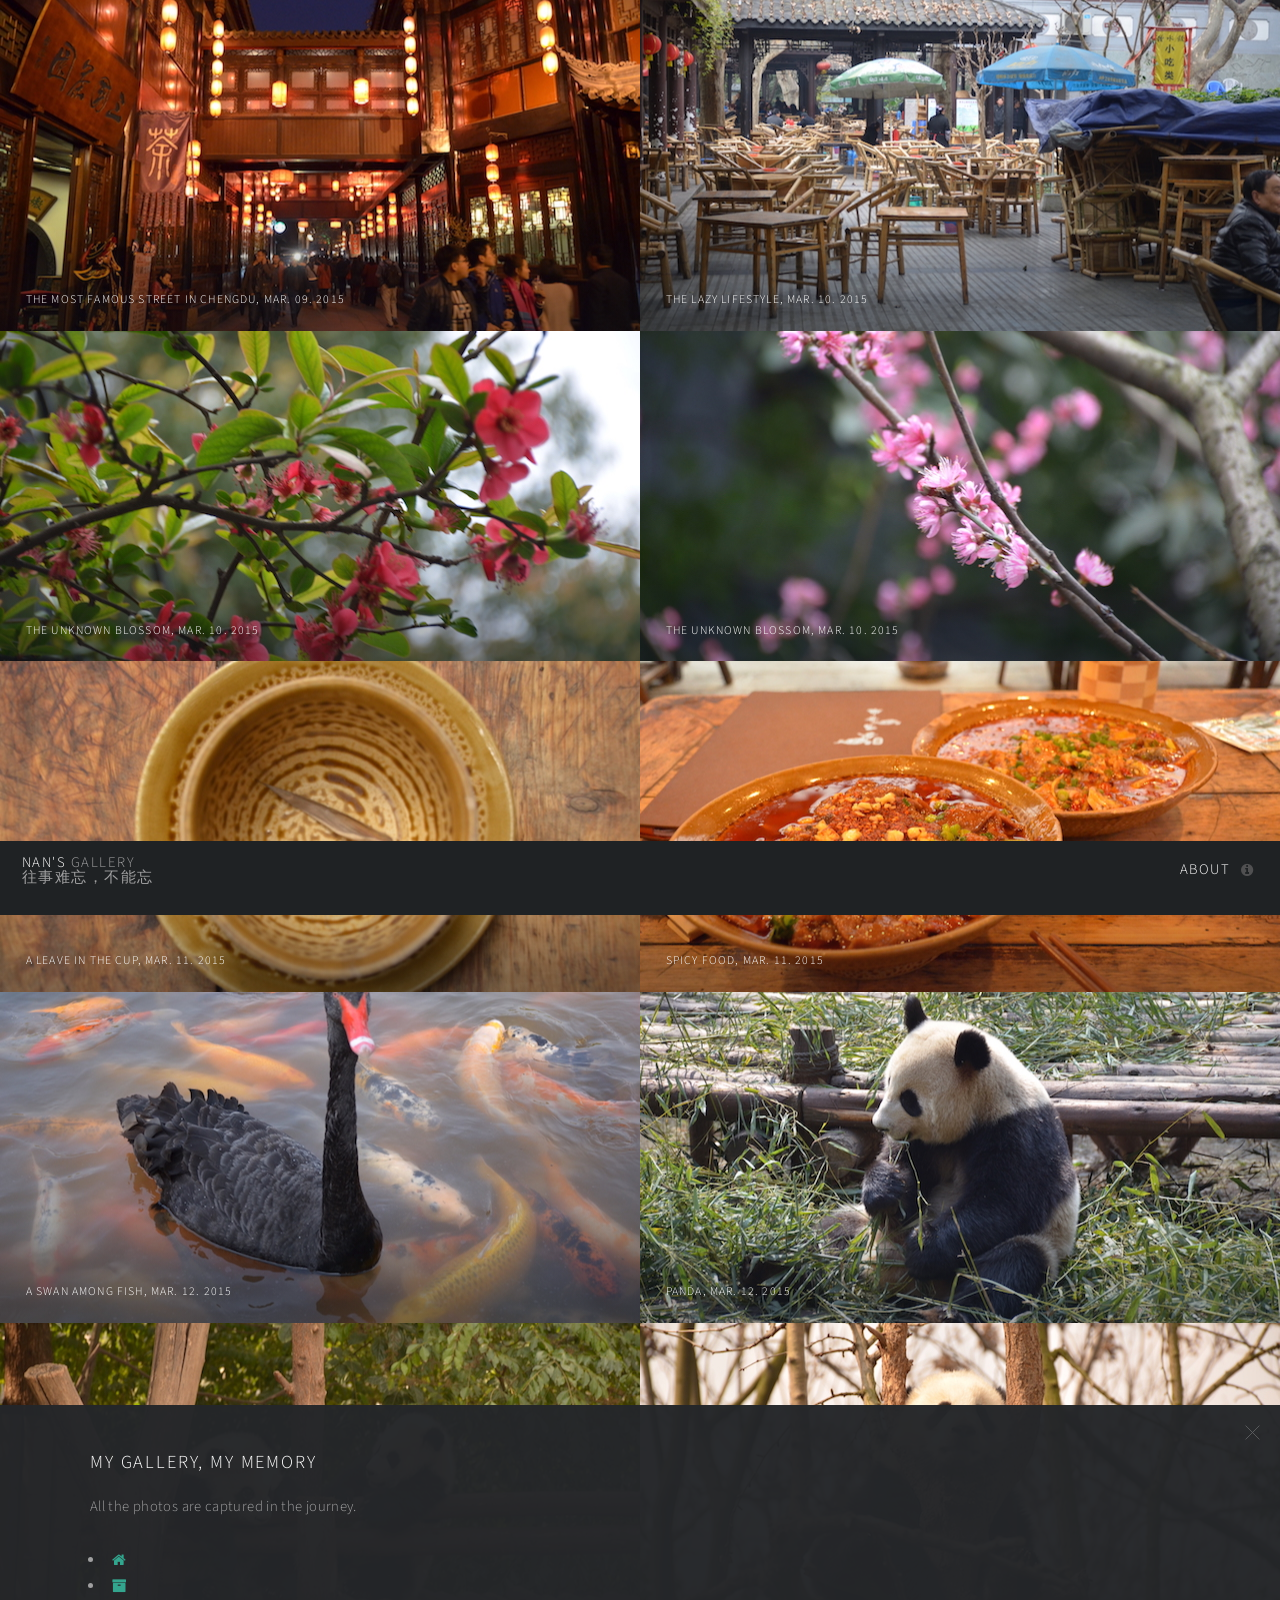
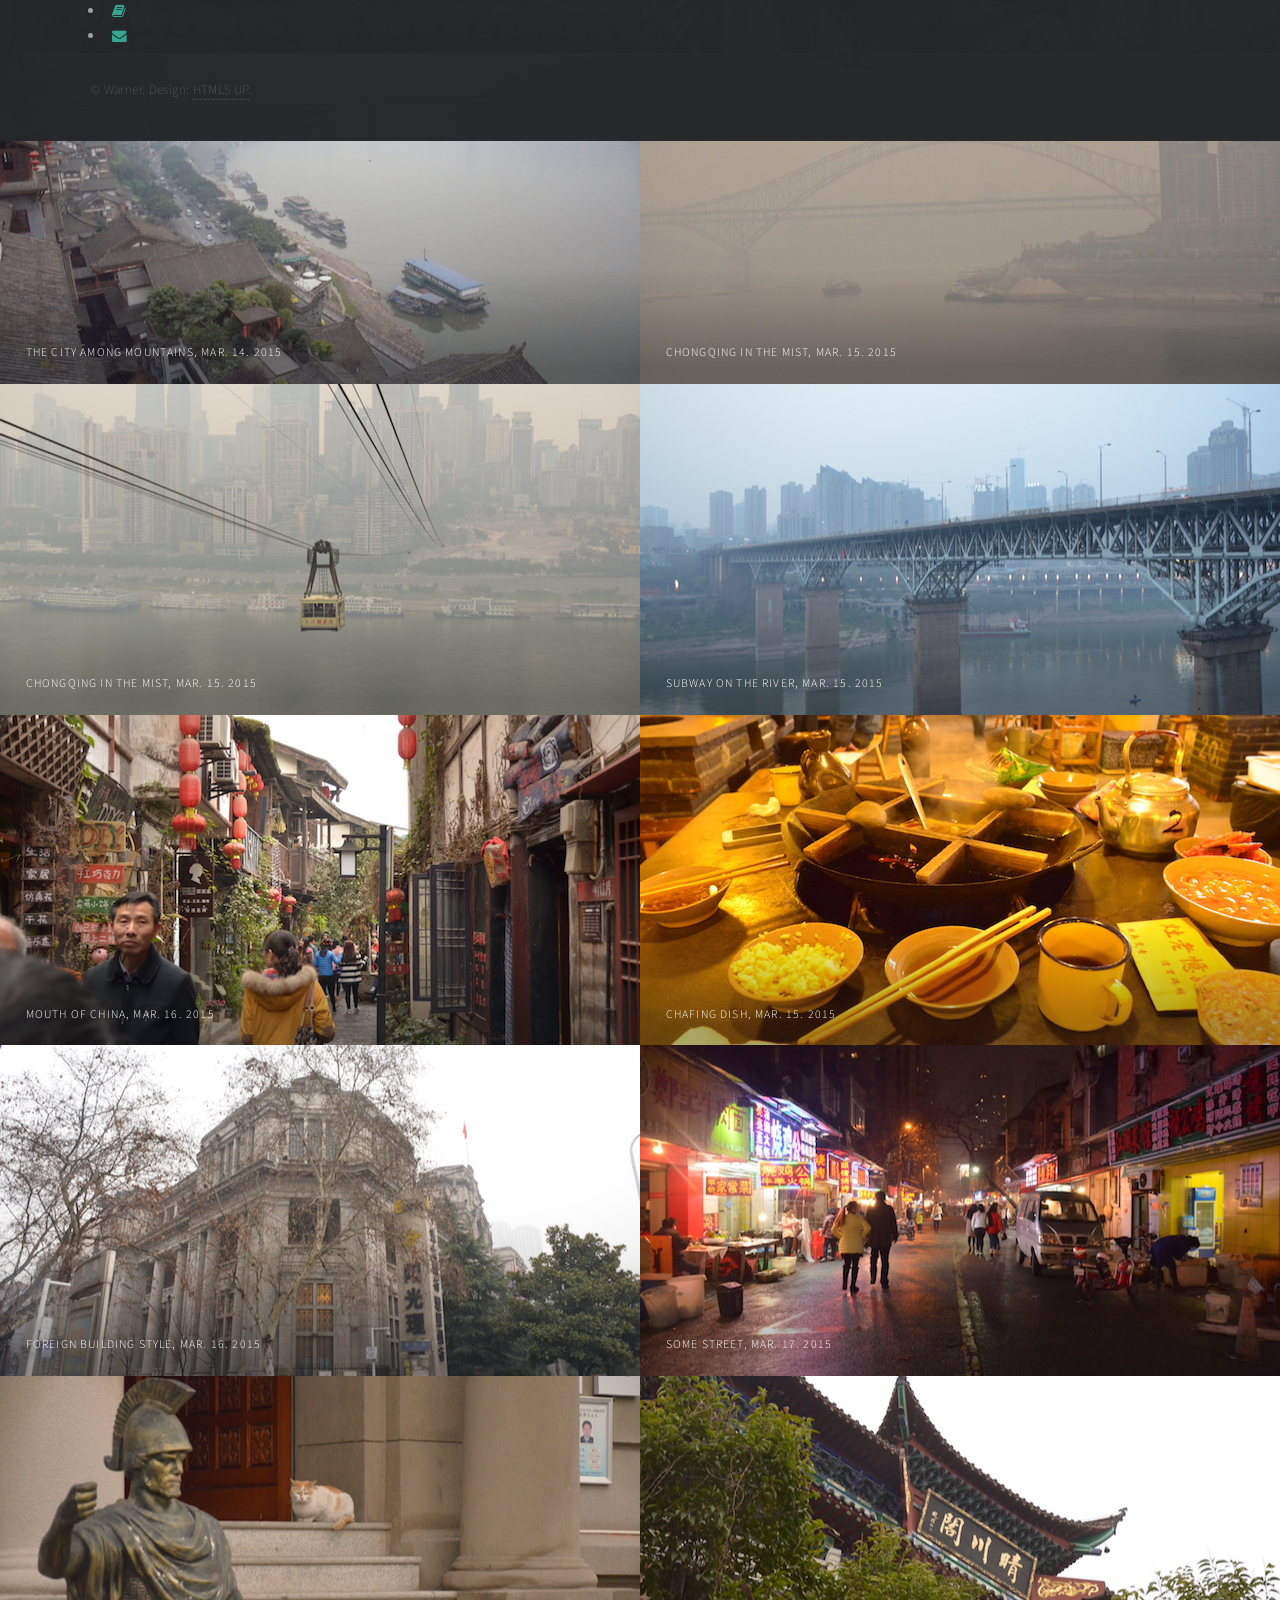
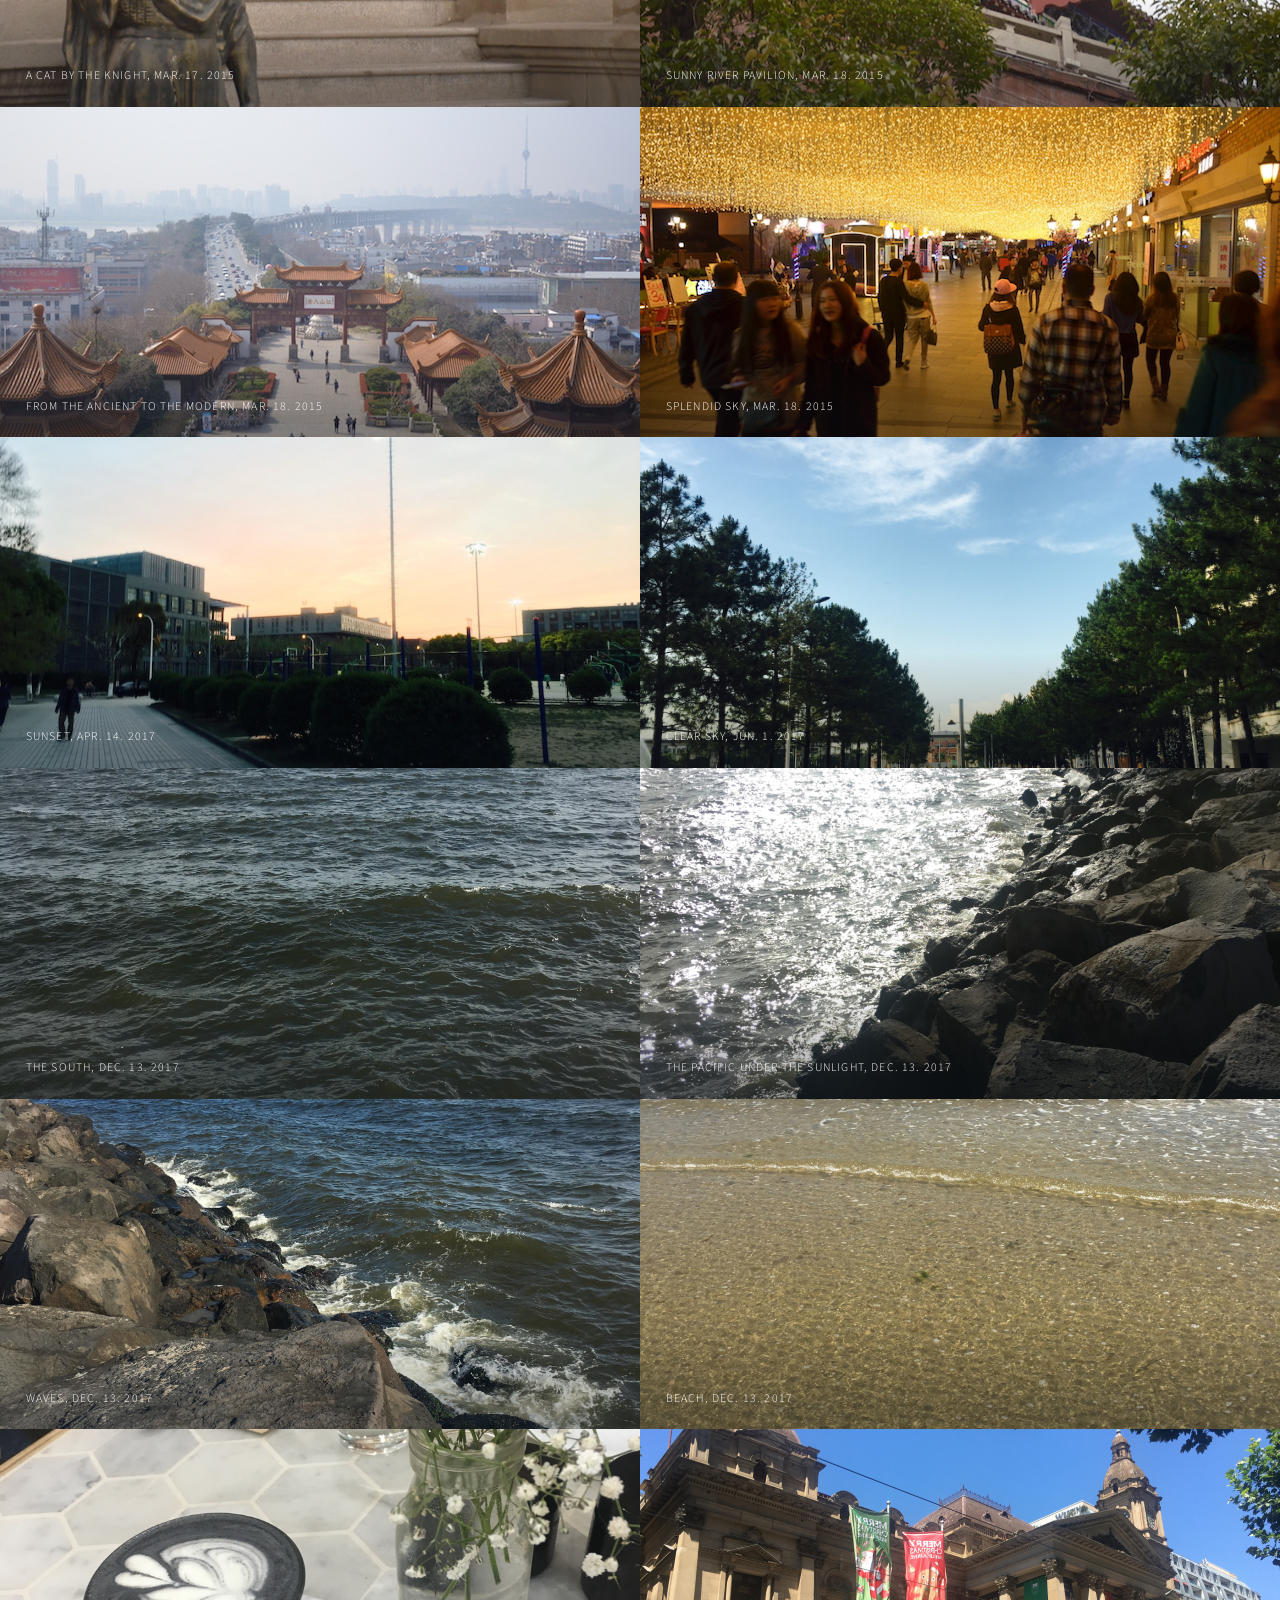
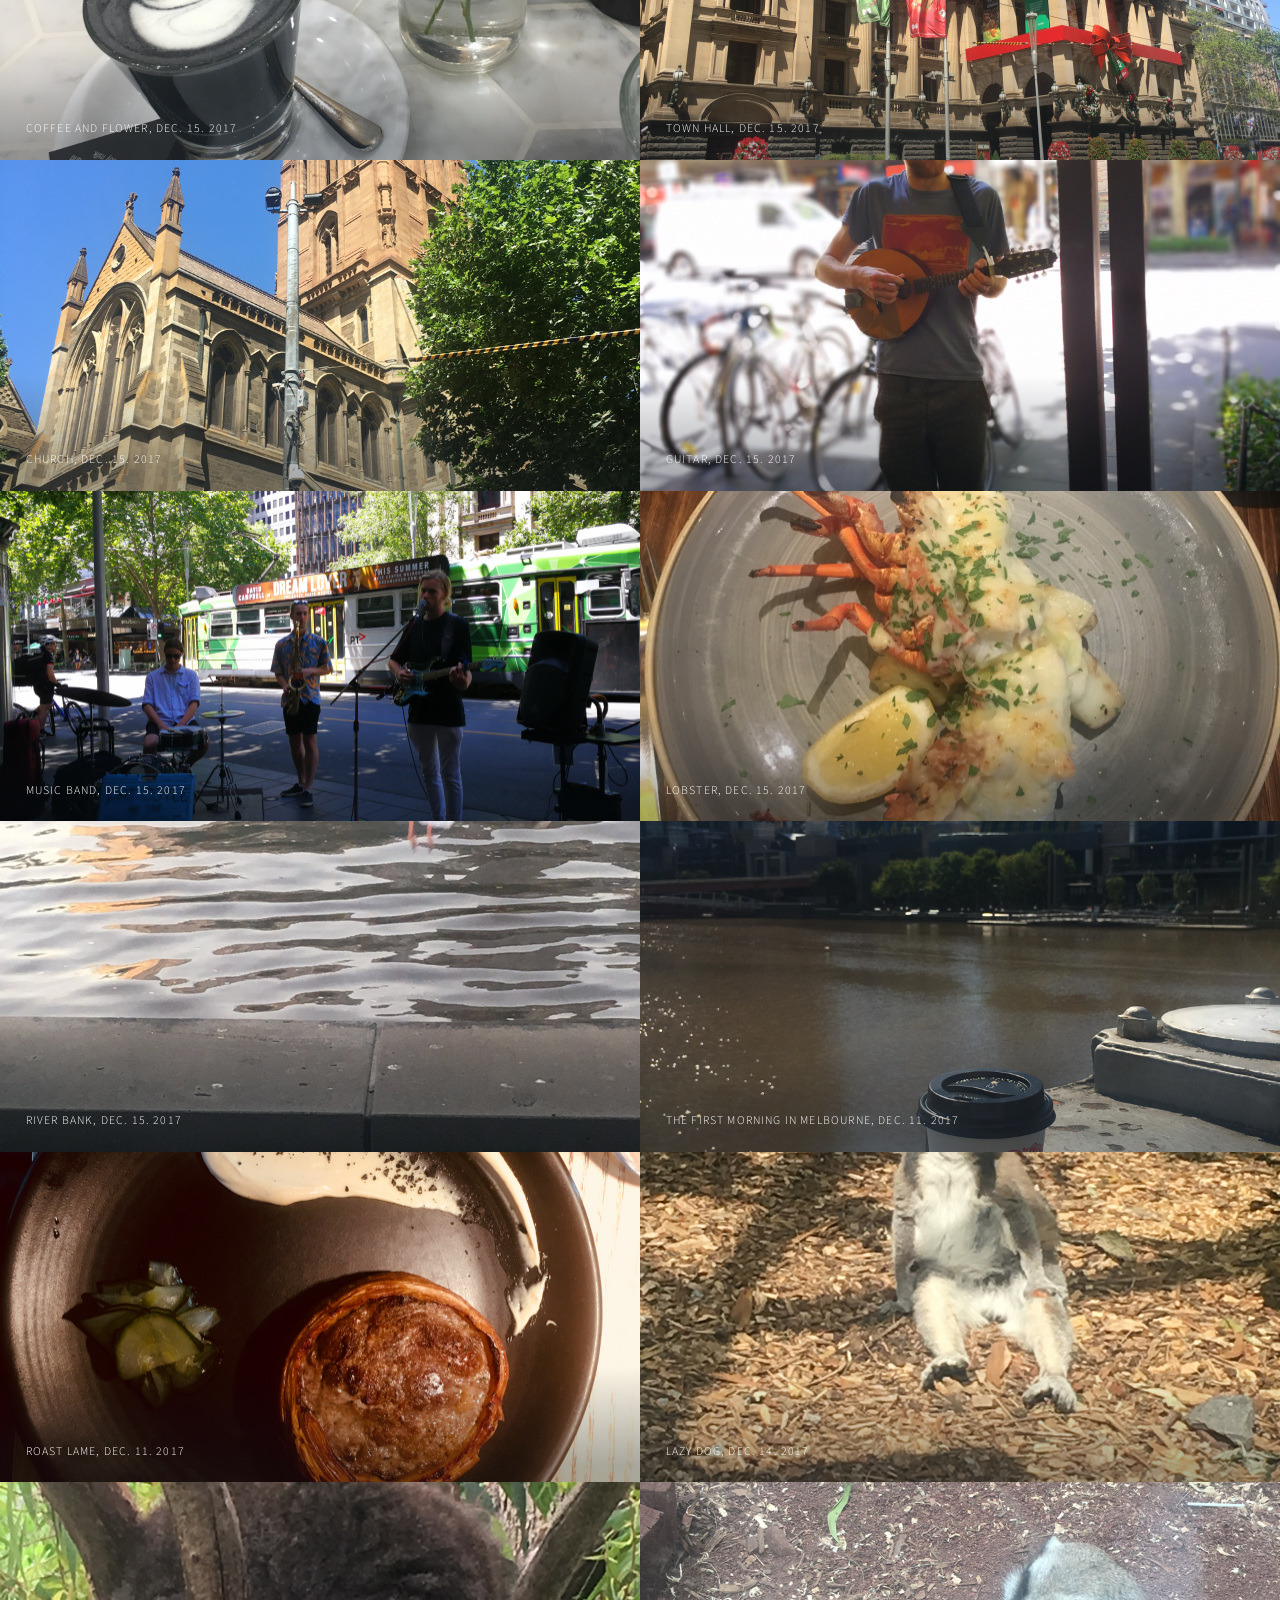
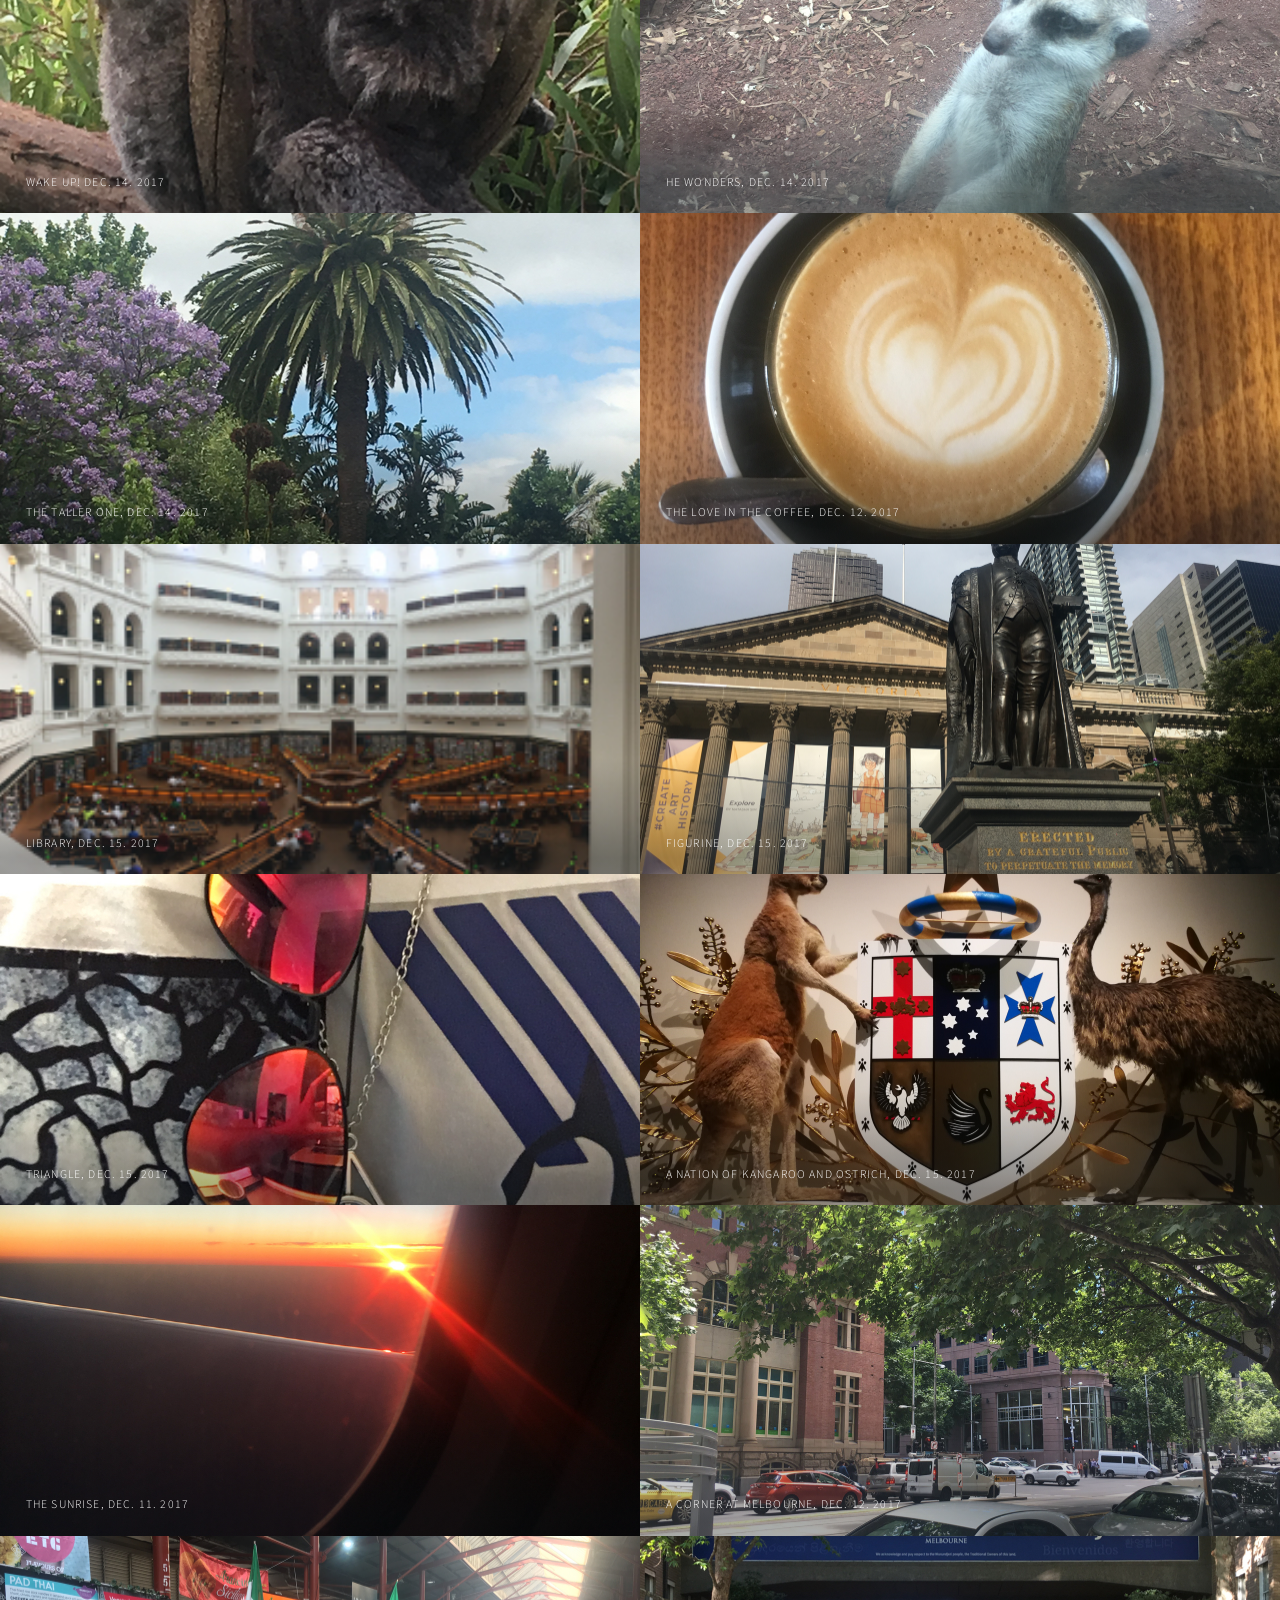
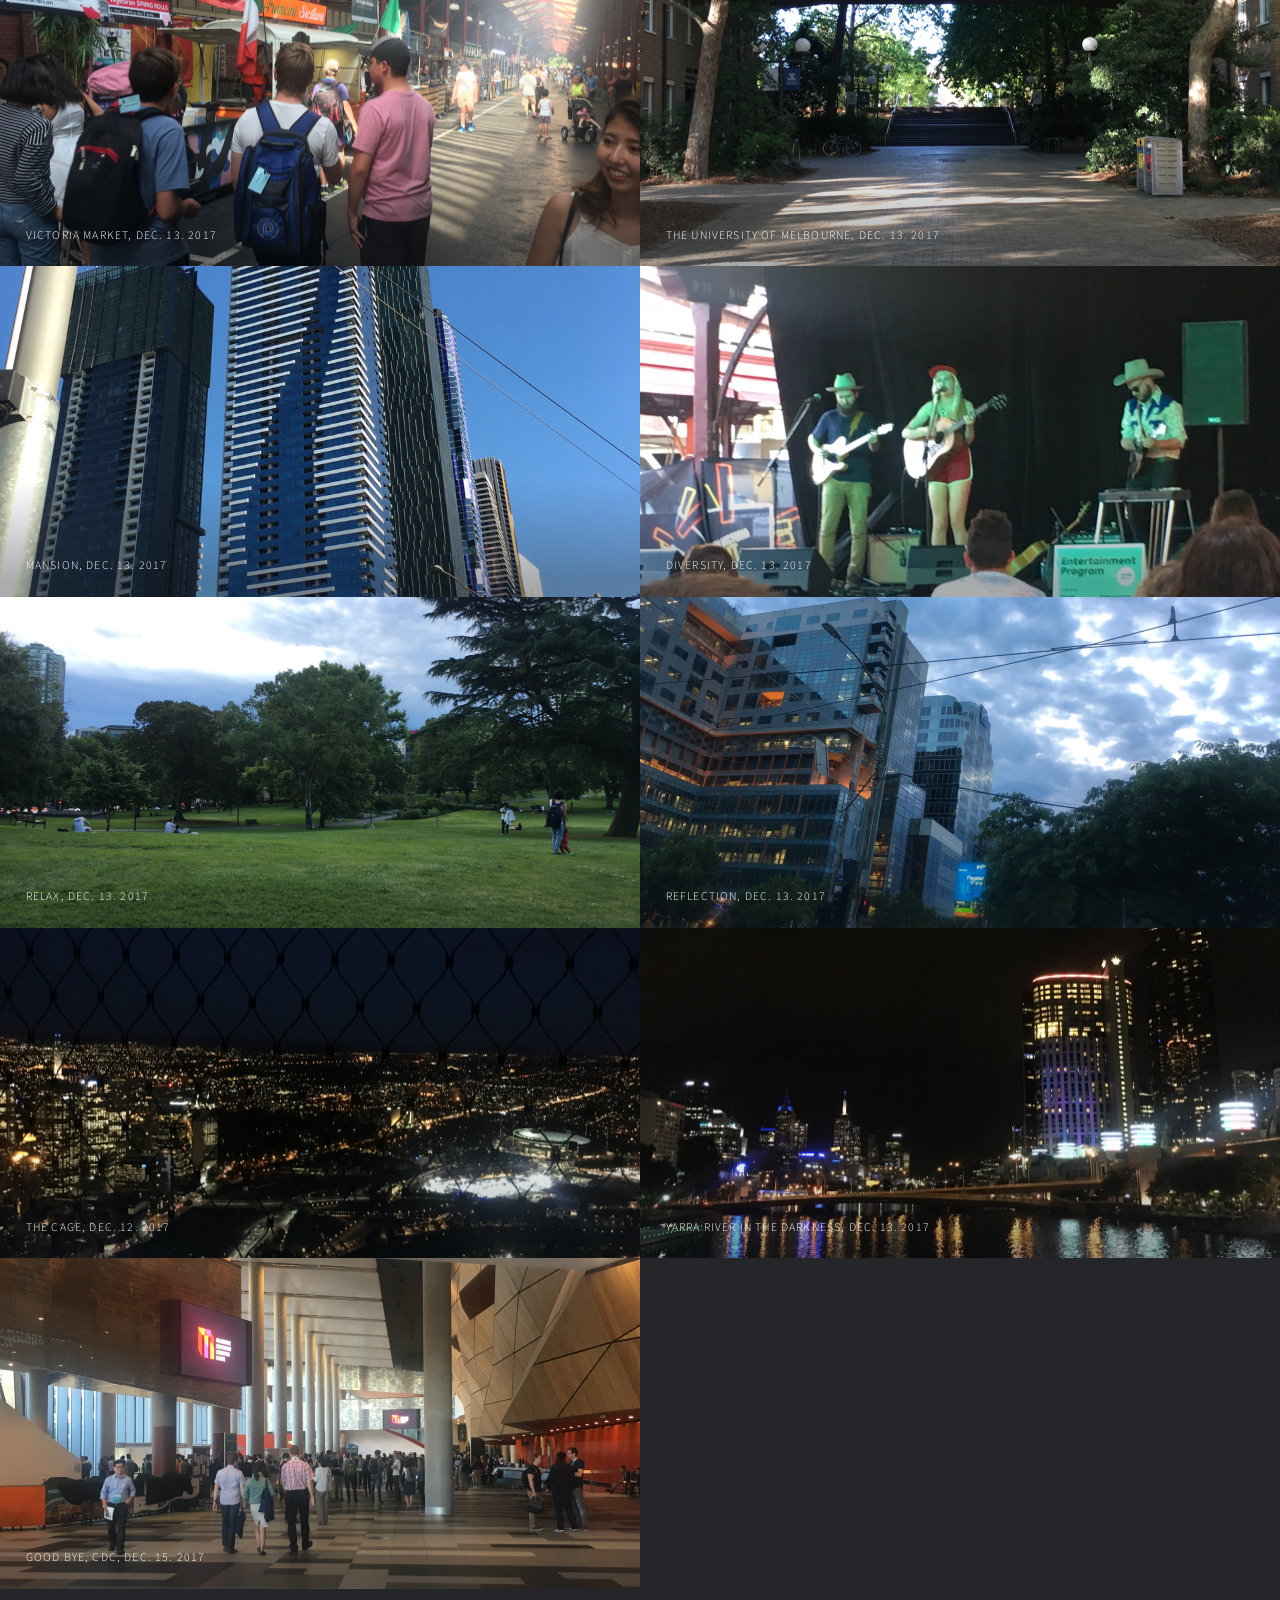
==== multiverse/index.html @ bfc46a7c "add" ====
<!DOCTYPE HTML>
<!--
	Multiverse by HTML5 UP
	html5up.net | @ajlkn
	Free for personal and commercial use under the CCA 3.0 license (html5up.net/license)
-->
<html>
	<head>
	    <link rel="icon" href="../icon.ico" type="image/x-icon"/>  
		<title>Nan's Gallery</title>
		<meta charset="utf-8" />
		<meta name="viewport" content="width=device-width, initial-scale=1, user-scalable=no" />
		<!--[if lte IE 8]><script src="assets/js/ie/html5shiv.js"></script><![endif]-->
		<link rel="stylesheet" href="assets/css/main.css" />
		<!--[if lte IE 9]><link rel="stylesheet" href="assets/css/ie9.css" /><![endif]-->
		<!--[if lte IE 8]><link rel="stylesheet" href="assets/css/ie8.css" /><![endif]-->
	</head>
	<body>

		<!-- Wrapper -->
			<div id="wrapper">

				<!-- Header -->
					<header id="header">
						<h1><a href="index.html"><strong>Nan's</strong> Gallery </br>
						往事难忘，不能忘<br></a></h1>
						<nav>
							<ul>
								<li><a href="#footer" class="icon fa-info-circle">About</a></li>
							</ul>
						</nav>
					</header>

				<!-- Main -->
					<div id="main">
						<article class="thumb">
							<a href="images/fulls/1.jpg" class="image"><img src="images/thumbs/1.jpg" alt="" /></a>
							<h2>The most famous street in Chengdu, Mar. 09. 2015</h2>
							<p>Jinli Street, Chengdu, Sichuan Province.</p>
						</article>
						<article class="thumb">
							<a href="images/fulls/2.jpg" class="image"><img src="images/thumbs/2.jpg" alt="" /></a>
							<h2>The lazy lifestyle, Mar. 10. 2015</h2>
							<p> People's Park, Chengdu, Sichuan Province.</p>
						</article>
						<article class="thumb">
							<a href="images/fulls/3.jpg" class="image"><img src="images/thumbs/3.jpg" alt="" /></a>
							<h2>The unknown blossom, Mar. 10. 2015</h2>
							<p>People's Park, Chengdu, Sichuan Province.</p>
						</article>
						<article class="thumb">
							<a href="images/fulls/4.jpg" class="image"><img src="images/thumbs/4.jpg" alt="" /></a>
							<h2>The unknown blossom, Mar. 10. 2015</h2>
							<p>People's Park, Chengdu, Sichuan Province.</p>
						</article>
						<article class="thumb">
							<a href="images/fulls/5.jpg" class="image"><img src="images/thumbs/5.jpg" alt="" /></a>
							<h2>A leave in the cup, Mar. 11. 2015</h2>
							<p>People's Park, Chengdu, Sichuan Province.</p>
						</article>
						<article class="thumb">
							<a href="images/fulls/6.jpg" class="image"><img src="images/thumbs/6.jpg" alt="" /></a>
							<h2>Spicy food, Mar. 11. 2015</h2>
							<p>Flies' Restaurant, Chengdu, Sichuan Province.</p>
						</article>
						<article class="thumb">
							<a href="images/fulls/7.jpg" class="image"><img src="images/thumbs/7.jpg" alt="" /></a>
							<h2>A swan among fish, Mar. 12. 2015</h2>
							<p>National Geographic's Panda Nursery Base, Chengdu, Sichuan Province.</p>
						</article>
						<article class="thumb">
							<a href="images/fulls/8.jpg" class="image"><img src="images/thumbs/8.jpg" alt="" /></a>
							<h2>Panda, Mar. 12. 2015</h2>
							<p>National Geographic's Panda Nursery Base, Chengdu, Sichuan Province.</p>
						</article>
						<article class="thumb">
							<a href="images/fulls/9.jpg" class="image"><img src="images/thumbs/9.jpg" alt="" /></a>
							<h2>Panda, Mar. 12. 2015</h2>
							<p>National Geographic's Panda Nursery Base, Chengdu, Sichuan Province.</p>
						</article>
						<article class="thumb">
							<a href="images/fulls/10.jpg" class="image"><img src="images/thumbs/10.jpg" alt="" /></a>
							<h2>Panda, Mar. 12. 2015</h2>
							<p>National Geographic's Panda Nursery Base, Chengdu, Sichuan Province.</p>
						</article>
						<article class="thumb">
							<a href="images/fulls/11.jpg" class="image"><img src="images/thumbs/11.jpg" alt="" /></a>
							<h2>The city among mountains, Mar. 14. 2015</h2>
							<p>Hongyadong, Chongqing, Chongqing City.</p>
						</article>
						<article class="thumb">
							<a href="images/fulls/12.jpg" class="image"><img src="images/thumbs/12.jpg" alt="" /></a>
							<h2>Chongqing in the mist, Mar. 15. 2015</h2>
							<p>Sanjiangyuan, Chongqing, Chongqing City.</p>
						</article>
						<article class="thumb">
							<a href="images/fulls/13.jpg" class="image"><img src="images/thumbs/13.jpg" alt="" /></a>
							<h2>Chongqing in the mist, Mar. 15. 2015</h2>
							<p>Sanjiangyuan, Chongqing, Chongqing City.</p>
						</article>
						<article class="thumb">
							<a href="images/fulls/14.jpg" class="image"><img src="images/thumbs/14.jpg" alt="" /></a>
							<h2>Subway on the river, Mar. 15. 2015</h2>
							<p>Sanjiangyuan, Chongqing, Chongqing City.</p>
						</article>
						<article class="thumb">
							<a href="images/fulls/15.jpg" class="image"><img src="images/thumbs/15.jpg" alt="" /></a>
							<h2>mouth of china, Mar. 16. 2015</h2>
							<p>Ciqikou, Chongqing, Chongqing City.</p>
						</article>
						<article class="thumb">
							<a href="images/fulls/16.jpg" class="image"><img src="images/thumbs/16.jpg" alt="" /></a>
							<h2>chafing dish, Mar. 15. 2015</h2>
							<p>A Restaurant, Chongqing, Chongqing City.</p>
						</article>
						<article class="thumb">
							<a href="images/fulls/17.jpg" class="image"><img src="images/thumbs/17.jpg" alt="" /></a>
							<h2>Foreign building style, Mar. 16. 2015</h2>
							<p>Shengli Street, Wuhan, Hubei Province.</p>
						</article>
						<article class="thumb">
							<a href="images/fulls/18.jpg" class="image"><img src="images/thumbs/18.jpg" alt="" /></a>
							<h2>Some street, Mar. 17. 2015</h2>
							<p>Some Street, Wuhan, Hubei Province.</p>
						</article>
						<article class="thumb">
							<a href="images/fulls/19.jpg" class="image"><img src="images/thumbs/19.jpg" alt="" /></a>
							<h2>A cat by the knight, Mar. 17. 2015</h2>
							<p>Yanjiang Road, Wuhan, Hubei Province.</p>
						</article>
						<article class="thumb">
							<a href="images/fulls/20.jpg" class="image"><img src="images/thumbs/20.jpg" alt="" /></a>
							<h2>Sunny river pavilion, Mar. 18. 2015</h2>
							<p>Qinchuan Pavilion, Wuhan, Hubei Province.</p>
						</article>
						<article class="thumb">
							<a href="images/fulls/21.jpg" class="image"><img src="images/thumbs/21.jpg" alt="" /></a>
							<h2>From the ancient to the modern, Mar. 18. 2015</h2>
							<p>Yueyang Building, Wuhan, Hubei Province.</p>
						</article>
						<article class="thumb">
							<a href="images/fulls/22.jpg" class="image"><img src="images/thumbs/22.jpg" alt="" /></a>
							<h2>splendid Sky, Mar. 18. 2015</h2>
							<p>Chuhe Hanjie Street, Wuhan, Hubei Province.</p>
						</article>	
						<article class="thumb">
							<a href="images/fulls/23.jpg" class="image"><img src="images/thumbs/23.jpg" alt="" /></a>
							<h2>Sunset, Apr. 14. 2017</h2>
							<p>Jiading campus, Tongji University, Shanghai, Shanghai City</p>
						</article>	
						<article class="thumb">
							<a href="images/fulls/24.jpg" class="image"><img src="images/thumbs/24.jpg" alt="" /></a>
							<h2>Clear Sky, Jun. 1. 2017</h2>
							<p>Jiading campus, Tongji University, Shanghai, Shanghai City</p>
						</article>
						<article class="thumb">
							<a href="images/fulls/Melbourne_full/1.jpg" class="image"><img src="images/thumbs/Melbourne_thumb/1.jpg" alt="" /></a>
							<h2>The South, Dec. 13. 2017</h2>
							<p>St Kilda Beach, Melbourne, Victoria, Australia</p>
						</article>
						<article class="thumb">
							<a href="images/fulls/Melbourne_full/2.jpg" class="image"><img src="images/thumbs/Melbourne_thumb/2.jpg" alt="" /></a>
							<h2>The Pacific under the sunlight, Dec. 13. 2017</h2>
							<p>St Kilda Beach, Melbourne, Victoria, Australia</p>
						</article>
						<article class="thumb">
							<a href="images/fulls/Melbourne_full/3.jpg" class="image"><img src="images/thumbs/Melbourne_thumb/3.jpg" alt="" /></a>
							<h2>Waves, Dec. 13. 2017</h2>
							<p>St Kilda Beach, Melbourne, Victoria, Australia</p>
						</article>
						<article class="thumb">
							<a href="images/fulls/Melbourne_full/4.jpg" class="image"><img src="images/thumbs/Melbourne_thumb/4.jpg" alt="" /></a>
							<h2>Beach, Dec. 13. 2017</h2>
							<p>St Kilda Beach, Melbourne, Victoria, Australia</p>
						</article>
						<article class="thumb">
							<a href="images/fulls/Melbourne_full/5.jpg" class="image"><img src="images/thumbs/Melbourne_thumb/5.jpg" alt="" /></a>
							<h2>Coffee and flower, Dec. 15. 2017</h2>
							<p>White mojo, Melbourne, Victoria, Australia</p>
						</article>
						<article class="thumb">
							<a href="images/fulls/Melbourne_full/6.jpg" class="image"><img src="images/thumbs/Melbourne_thumb/6.jpg" alt="" /></a>
							<h2>Town Hall, Dec. 15. 2017</h2>
							<p>Town Hall, Melbourne, Victoria, Australia</p>
						</article>
						<article class="thumb">
							<a href="images/fulls/Melbourne_full/7.jpg" class="image"><img src="images/thumbs/Melbourne_thumb/7.jpg" alt="" /></a>
							<h2>Church, Dec. 15. 2017</h2>
							<p>St Pauls Cathedral, Melbourne, Victoria, Australia</p>
						</article>
						<article class="thumb">
							<a href="images/fulls/Melbourne_full/8.jpg" class="image"><img src="images/thumbs/Melbourne_thumb/8.jpg" alt="" /></a>
							<h2>Guitar, Dec. 15. 2017</h2>
							<p>Melbourne, Victoria, Australia</p>
						</article>
						<article class="thumb">
							<a href="images/fulls/Melbourne_full/9.jpg" class="image"><img src="images/thumbs/Melbourne_thumb/9.jpg" alt="" /></a>
							<h2>Music Band, Dec. 15. 2017</h2>
							<p>Melbourne, Victoria, Australia</p>
						</article>
						<article class="thumb">
							<a href="images/fulls/Melbourne_full/10.jpg" class="image"><img src="images/thumbs/Melbourne_thumb/10.jpg" alt="" /></a>
							<h2>Lobster, Dec. 15. 2017</h2>
							<p>Waterfront Southgate, Melbourne, Victoria, Australia</p>
						</article>
						<article class="thumb">
							<a href="images/fulls/Melbourne_full/11.jpg" class="image"><img src="images/thumbs/Melbourne_thumb/11.jpg" alt="" /></a>
							<h2>River Bank, Dec. 15. 2017</h2>
							<p>Yarra River, Melbourne, Victoria, Australia</p>
						</article>
						<article class="thumb">
							<a href="images/fulls/Melbourne_full/12.jpg" class="image"><img src="images/thumbs/Melbourne_thumb/12.jpg" alt="" /></a>
							<h2>The first morning in Melbourne, Dec. 11. 2017</h2>
							<p>Yarra River, Melbourne, Victoria, Australia</p>
						</article>
						<article class="thumb">
							<a href="images/fulls/Melbourne_full/13.jpg" class="image"><img src="images/thumbs/Melbourne_thumb/13.jpg" alt="" /></a>
							<h2>Roast Lame, Dec. 11. 2017</h2>
							<p>Highground, Melbourne, Victoria, Australia</p>
						</article>
						<article class="thumb">
							<a href="images/fulls/Melbourne_full/14.jpg" class="image"><img src="images/thumbs/Melbourne_thumb/14.jpg" alt="" /></a>
							<h2>Lazy dog, Dec. 14. 2017</h2>
							<p>Melbourne Zoo, Melbourne, Victoria, Australia</p>
						</article>
						<article class="thumb">
							<a href="images/fulls/Melbourne_full/15.jpg" class="image"><img src="images/thumbs/Melbourne_thumb/15.jpg" alt="" /></a>
							<h2>Wake up! Dec. 14. 2017</h2>
							<p>Melbourne Zoo, Melbourne, Victoria, Australia</p>
						</article>
						<article class="thumb">
							<a href="images/fulls/Melbourne_full/16.jpg" class="image"><img src="images/thumbs/Melbourne_thumb/16.jpg" alt="" /></a>
							<h2>He wonders, Dec. 14. 2017</h2>
							<p>Melbourne Zoo, Melbourne, Victoria, Australia</p>
						</article>
						<article class="thumb">
							<a href="images/fulls/Melbourne_full/17.jpg" class="image"><img src="images/thumbs/Melbourne_thumb/17.jpg" alt="" /></a>
							<h2>The taller one, Dec. 14. 2017</h2>
							<p>Melbourne Zoo, Melbourne, Victoria, Australia</p>
						</article>
						<article class="thumb">
							<a href="images/fulls/Melbourne_full/18.jpg" class="image"><img src="images/thumbs/Melbourne_thumb/18.jpg" alt="" /></a>
							<h2>The love in the coffee, Dec. 12. 2017</h2>
							<p>Melbourne, Victoria, Australia</p>
						</article>
						<article class="thumb">
							<a href="images/fulls/Melbourne_full/19.jpg" class="image"><img src="images/thumbs/Melbourne_thumb/19.jpg" alt="" /></a>
							<h2>Library, Dec. 15. 2017</h2>
							<p>Victoria State Library, Melbourne, Victoria, Australia</p>
						</article>
						<article class="thumb">
							<a href="images/fulls/Melbournße_full/20.jpg" class="image"><img src="images/thumbs/Melbourne_thumb/20.jpg" alt="" /></a>
							<h2>Figurine, Dec. 15. 2017</h2>
							<p>Melbourne, Victoria, Australia</p>
						</article>
						<article class="thumb">
							<a href="images/fulls/Melbourne_full/21.jpg" class="image"><img src="images/thumbs/Melbourne_thumb/21.jpg" alt="" /></a>
							<h2>Triangle, Dec. 15. 2017</h2>
							<p>Melbourne, Victoria, Australia</p>
						</article>
						<article class="thumb">
							<a href="images/fulls/Melbourne_full/22.jpg" class="image"><img src="images/thumbs/Melbourne_thumb/22.jpg" alt="" /></a>
							<h2>A nation of kangaroo and ostrich, Dec. 15. 2017</h2>
							<p>Melbourne Museum, Melbourne, Victoria, Australia</p>
						</article>
						<article class="thumb">
							<a href="images/fulls/Melbourne_full/23.jpg" class="image"><img src="images/thumbs/Melbourne_thumb/23.jpg" alt="" /></a>
							<h2>The sunrise, Dec. 11. 2017</h2>
							<p>Melbourne, Victoria, Australia</p>
						</article>
						<article class="thumb">
							<a href="images/fulls/Melbourne_full/24.jpg" class="image"><img src="images/thumbs/Melbourne_thumb/24.jpg" alt="" /></a>
							<h2>A corner at Melbourne, Dec. 12. 2017</h2>
							<p>Melbourne, Victoria, Australia</p>
						</article>
						<article class="thumb">
							<a href="images/fulls/Melbourne_full/25.jpg" class="image"><img src="images/thumbs/Melbourne_thumb/25.jpg" alt="" /></a>
							<h2>Victoria Market, Dec. 13. 2017</h2>
							<p>Melbourne, Victoria, Australia</p>
						</article>
						<article class="thumb">
							<a href="images/fulls/Melbourne_full/26.jpg" class="image"><img src="images/thumbs/Melbourne_thumb/26.jpg" alt="" /></a>
							<h2>The University of Melbourne, Dec. 13. 2017</h2>
							<p>Melbourne, Victoria, Australia</p>
						</article>
						<article class="thumb">
							<a href="images/fulls/Melbourne_full/27.jpg" class="image"><img src="images/thumbs/Melbourne_thumb/27.jpg" alt="" /></a>
							<h2>Mansion, Dec. 13. 2017</h2>
							<p>Melbourne, Victoria, Australia</p>
						</article>
						<article class="thumb">
							<a href="images/fulls/Melbourne_full/28.jpg" class="image"><img src="images/thumbs/Melbourne_thumb/28.jpg" alt="" /></a>
							<h2>Diversity, Dec. 13. 2017</h2>
							<p>Victoria Market, Melbourne, Victoria, Australia</p>
						</article>
						<article class="thumb">
							<a href="images/fulls/Melbourne_full/29.jpg" class="image"><img src="images/thumbs/Melbourne_thumb/29.jpg" alt="" /></a>
							<h2>Relax, Dec. 13. 2017</h2>
							<p>Victoria Market, Melbourne, Victoria, Australia</p>
						</article>
						<article class="thumb">
							<a href="images/fulls/Melbourne_full/30.jpg" class="image"><img src="images/thumbs/Melbourne_thumb/30.jpg" alt="" /></a>
							<h2>Reflection, Dec. 13. 2017</h2>
							<p>Melbourne, Victoria, Australia</p>
						</article>
						<article class="thumb">
							<a href="images/fulls/Melbourne_full/31.jpg" class="image"><img src="images/thumbs/Melbourne_thumb/31.jpg" alt="" /></a>
							<h2>The cage, Dec. 12. 2017</h2>
							<p>Melbourne, Victoria, Australia</p>
						</article>
						<article class="thumb">
							<a href="images/fulls/Melbourne_full/32.jpg" class="image"><img src="images/thumbs/Melbourne_thumb/32.jpg" alt="" /></a>
							<h2>Yarra river in the darkness, Dec. 13. 2017</h2>
							<p>Melbourne, Victoria, Australia</p>
						</article>	
						<article class="thumb">
							<a href="images/fulls/Melbourne_full/33.jpg" class="image"><img src="images/thumbs/Melbourne_thumb/33.jpg" alt="" /></a>
							<h2>Good bye, CDC, Dec. 15. 2017</h2>
							<p>Melbourne Convention Center, Melbourne, Victoria, Australia</p>
						</article>		
					</div>

				<!-- Footer -->
					<footer id="footer" class="panel">
						<div class="inner split">
							<div>
								<section>
									<h2>My Gallery, My Memory</h2>
									<p>All the photos are captured in the journey. </p>
								</section>
								<section>
								<ul class="contact-icons color2">
											<li><a href="../index.html" class="icon fa-home"><span class="label">home</span></a></li>
											<li><a href="../intro/index.html" class="icon fa-archive"><span class="label">intro</span></a></li>
											<li><a href="../ethereal/index.html" class="icon fa-book"><span class="label">book</span></a></li>
											<li><a href="mailto:root@warnerion.com" class="icon fa-envelope"><span class="label">email</span></a></li>
								</ul>
								</section>
								<p class="copyright">
									&copy; Warner. Design: <a href="http://html5up.net">HTML5 UP</a>.
								</p>
							</div>
						</div>
					</footer>

			</div>

		<!-- Scripts -->
			<script src="assets/js/jquery.min.js"></script>
			<script src="assets/js/jquery.poptrox.min.js"></script>
			<script src="assets/js/skel.min.js"></script>
			<script src="assets/js/util.js"></script>
			<!--[if lte IE 8]><script src="assets/js/ie/respond.min.js"></script><![endif]-->
			<script src="assets/js/main.js"></script>

	</body>
</html>
---- multiverse/assets/css/main.css ----
@import url(font-awesome.min.css);
@import url("https://fonts.googleapis.com/css?family=Source+Sans+Pro:300,300italic,400,400italic");

/*
	Multiverse by HTML5 UP
	html5up.net | @ajlkn
	Free for personal and commercial use under the CCA 3.0 license (html5up.net/license)
*/

/* Reset */

	html, body, div, span, applet, object, iframe, h1, h2, h3, h4, h5, h6, p, blockquote, pre, a, abbr, acronym, address, big, cite, code, del, dfn, em, img, ins, kbd, q, s, samp, small, strike, strong, sub, sup, tt, var, b, u, i, center, dl, dt, dd, ol, ul, li, fieldset, form, label, legend, table, caption, tbody, tfoot, thead, tr, th, td, article, aside, canvas, details, embed, figure, figcaption, footer, header, hgroup, menu, nav, output, ruby, section, summary, time, mark, audio, video {
		margin: 0;
		padding: 0;
		border: 0;
		font-size: 100%;
		font: inherit;
		vertical-align: baseline;
	}

	article, aside, details, figcaption, figure, footer, header, hgroup, menu, nav, section {
		display: block;
	}

	body {
		line-height: 1;
	}

	ol, ul {
		list-style: none;
	}

	blockquote, q {
		quotes: none;
	}

	blockquote:before, blockquote:after, q:before, q:after {
		content: '';
		content: none;
	}

	table {
		border-collapse: collapse;
		border-spacing: 0;
	}

	body {
		-webkit-text-size-adjust: none;
	}

/* Box Model */

	*, *:before, *:after {
		-moz-box-sizing: border-box;
		-webkit-box-sizing: border-box;
		box-sizing: border-box;
	}

	@-moz-keyframes spinner {
		0% {
			-moz-transform: rotate(0deg);
			-webkit-transform: rotate(0deg);
			-ms-transform: rotate(0deg);
			transform: rotate(0deg);
		}

		100% {
			-moz-transform: rotate(359deg);
			-webkit-transform: rotate(359deg);
			-ms-transform: rotate(359deg);
			transform: rotate(359deg);
		}
	}

	@-webkit-keyframes spinner {
		0% {
			-moz-transform: rotate(0deg);
			-webkit-transform: rotate(0deg);
			-ms-transform: rotate(0deg);
			transform: rotate(0deg);
		}

		100% {
			-moz-transform: rotate(359deg);
			-webkit-transform: rotate(359deg);
			-ms-transform: rotate(359deg);
			transform: rotate(359deg);
		}
	}

	@-ms-keyframes spinner {
		0% {
			-moz-transform: rotate(0deg);
			-webkit-transform: rotate(0deg);
			-ms-transform: rotate(0deg);
			transform: rotate(0deg);
		}

		100% {
			-moz-transform: rotate(359deg);
			-webkit-transform: rotate(359deg);
			-ms-transform: rotate(359deg);
			transform: rotate(359deg);
		}
	}

	@keyframes spinner {
		0% {
			-moz-transform: rotate(0deg);
			-webkit-transform: rotate(0deg);
			-ms-transform: rotate(0deg);
			transform: rotate(0deg);
		}

		100% {
			-moz-transform: rotate(359deg);
			-webkit-transform: rotate(359deg);
			-ms-transform: rotate(359deg);
			transform: rotate(359deg);
		}
	}

/* Basic */

	@-ms-viewport {
		width: device-width;
	}

	body {
		-ms-overflow-style: scrollbar;
	}

	@media screen and (max-width: 480px) {

		html, body {
			min-width: 320px;
		}

	}

	body {
		background: #242629;
	}

		body.loading *, body.loading *:before, body.loading *:after {
			-moz-animation: none !important;
			-webkit-animation: none !important;
			-ms-animation: none !important;
			animation: none !important;
			-moz-transition: none !important;
			-webkit-transition: none !important;
			-ms-transition: none !important;
			transition: none !important;
		}

		body.resizing *, body.resizing *:before, body.resizing *:after {
			-moz-animation: none !important;
			-webkit-animation: none !important;
			-ms-animation: none !important;
			animation: none !important;
			-moz-transition: none !important;
			-webkit-transition: none !important;
			-ms-transition: none !important;
			transition: none !important;
		}

/* Type */

	body, input, select, textarea {
		color: #a0a0a1;
		font-family: "Source Sans Pro", Helvetica, sans-serif;
		font-size: 15pt;
		font-weight: 300;
		letter-spacing: 0.025em;
		line-height: 1.65;
	}

		@media screen and (max-width: 1680px) {

			body, input, select, textarea {
				font-size: 11pt;
			}

		}

	a {
		-moz-transition: color 0.2s ease-in-out, border-bottom-color 0.2s ease-in-out;
		-webkit-transition: color 0.2s ease-in-out, border-bottom-color 0.2s ease-in-out;
		-ms-transition: color 0.2s ease-in-out, border-bottom-color 0.2s ease-in-out;
		transition: color 0.2s ease-in-out, border-bottom-color 0.2s ease-in-out;
		border-bottom: dotted 1px;
		color: #34a58e;
		text-decoration: none;
	}

		a:hover {
			border-bottom-color: transparent;
			color: #34a58e !important;
		}

	strong, b {
		color: #ffffff;
		font-weight: 300;
	}

	em, i {
		font-style: italic;
	}

	p {
		margin: 0 0 2em 0;
	}

	h1, h2, h3, h4, h5, h6 {
		color: #ffffff;
		font-weight: 300;
		letter-spacing: 0.1em;
		line-height: 1.5;
		margin: 0 0 1em 0;
		text-transform: uppercase;
	}

		h1 a, h2 a, h3 a, h4 a, h5 a, h6 a {
			color: inherit;
			text-decoration: none;
		}

	h1 {
		font-size: 2em;
	}

	h2 {
		font-size: 1.25em;
	}

	h3 {
		font-size: 1.1em;
	}

	h4 {
		font-size: 1em;
	}

	h5 {
		font-size: 0.9em;
	}

	h6 {
		font-size: 0.7em;
	}

	@media screen and (max-width: 736px) {

		h2 {
			font-size: 1em;
		}

		h3 {
			font-size: 0.9em;
		}

		h4 {
			font-size: 0.8em;
		}

		h5 {
			font-size: 0.7em;
		}

		h6 {
			font-size: 0.7em;
		}

	}

	sub {
		font-size: 0.8em;
		position: relative;
		top: 0.5em;
	}

	sup {
		font-size: 0.8em;
		position: relative;
		top: -0.5em;
	}

	blockquote {
		border-left: 4px #36383c;
		font-style: italic;
		margin: 0 0 2em 0;
		padding: 0.5em 0 0.5em 2em;
	}

	code {
		background: #34363b;
		border: solid 1px #36383c;
		font-family: "Courier New", monospace;
		font-size: 0.9em;
		margin: 0 0.25em;
		padding: 0.25em 0.65em;
	}

	pre {
		-webkit-overflow-scrolling: touch;
		font-family: "Courier New", monospace;
		font-size: 0.9em;
		margin: 0 0 2em 0;
	}

		pre code {
			display: block;
			line-height: 1.75;
			padding: 1em 1.5em;
			overflow-x: auto;
		}

	hr {
		border: 0;
		border-bottom: solid 1px #36383c;
		margin: 2em 0;
	}

		hr.major {
			margin: 3em 0;
		}

	.align-left {
		text-align: left;
	}

	.align-center {
		text-align: center;
	}

	.align-right {
		text-align: right;
	}

/* Button */

	input[type="submit"],
	input[type="reset"],
	input[type="button"],
	button,
	.button {
		-moz-appearance: none;
		-webkit-appearance: none;
		-ms-appearance: none;
		appearance: none;
		-moz-transition: background-color 0.2s ease-in-out, box-shadow 0.2s ease-in-out, color 0.2s ease-in-out;
		-webkit-transition: background-color 0.2s ease-in-out, box-shadow 0.2s ease-in-out, color 0.2s ease-in-out;
		-ms-transition: background-color 0.2s ease-in-out, box-shadow 0.2s ease-in-out, color 0.2s ease-in-out;
		transition: background-color 0.2s ease-in-out, box-shadow 0.2s ease-in-out, color 0.2s ease-in-out;
		background-color: transparent;
		border: 0;
		border-radius: 0;
		box-shadow: inset 0 0 0 2px #36383c;
		color: #ffffff !important;
		cursor: pointer;
		display: inline-block;
		font-size: 0.9em;
		font-weight: 300;
		height: 3.05556em;
		letter-spacing: 0.1em;
		line-height: 3.05556em;
		padding: 0 2.5em;
		text-align: center;
		text-decoration: none;
		text-transform: uppercase;
		white-space: nowrap;
	}

		input[type="submit"]:hover,
		input[type="reset"]:hover,
		input[type="button"]:hover,
		button:hover,
		.button:hover {
			box-shadow: inset 0 0 0 2px #34a58e;
			color: #34a58e !important;
		}

			input[type="submit"]:hover:active,
			input[type="reset"]:hover:active,
			input[type="button"]:hover:active,
			button:hover:active,
			.button:hover:active {
				background-color: rgba(52, 165, 142, 0.15);
				color: #34a58e !important;
			}

		input[type="submit"].icon,
		input[type="reset"].icon,
		input[type="button"].icon,
		button.icon,
		.button.icon {
			padding-left: 1.35em;
		}

			input[type="submit"].icon:before,
			input[type="reset"].icon:before,
			input[type="button"].icon:before,
			button.icon:before,
			.button.icon:before {
				margin-right: 0.5em;
			}

		input[type="submit"].fit,
		input[type="reset"].fit,
		input[type="button"].fit,
		button.fit,
		.button.fit {
			display: block;
			margin: 0 0 1em 0;
			width: 100%;
		}

		input[type="submit"].small,
		input[type="reset"].small,
		input[type="button"].small,
		button.small,
		.button.small {
			font-size: 0.8em;
		}

		input[type="submit"].big,
		input[type="reset"].big,
		input[type="button"].big,
		button.big,
		.button.big {
			font-size: 1.35em;
		}

		input[type="submit"].special,
		input[type="reset"].special,
		input[type="button"].special,
		button.special,
		.button.special {
			background-color: #34a58e;
			box-shadow: none;
		}

			input[type="submit"].special:hover,
			input[type="reset"].special:hover,
			input[type="button"].special:hover,
			button.special:hover,
			.button.special:hover {
				background-color: #47c5ab;
				color: #ffffff !important;
			}

				input[type="submit"].special:hover:active,
				input[type="reset"].special:hover:active,
				input[type="button"].special:hover:active,
				button.special:hover:active,
				.button.special:hover:active {
					background-color: #287e6d;
				}

		input[type="submit"].disabled, input[type="submit"]:disabled,
		input[type="reset"].disabled,
		input[type="reset"]:disabled,
		input[type="button"].disabled,
		input[type="button"]:disabled,
		button.disabled,
		button:disabled,
		.button.disabled,
		.button:disabled {
			-moz-pointer-events: none;
			-webkit-pointer-events: none;
			-ms-pointer-events: none;
			pointer-events: none;
			opacity: 0.35;
		}

/* Form */

	form {
		margin: 0 0 2em 0;
	}

		form .field {
			margin: 0 0 1.3em 0;
		}

			form .field.half {
				float: left;
				padding: 0 0 0 0.65em;
				width: 50%;
			}

				form .field.half.first {
					padding: 0 0.65em 0 0;
				}

		form > .actions {
			margin: 1.5em 0 0 0 !important;
		}

		@media screen and (max-width: 736px) {

			form .field.half {
				float: none;
				padding: 0;
				width: 100%;
			}

				form .field.half.first {
					padding: 0;
				}

		}

	label {
		color: #ffffff;
		display: block;
		font-size: 0.9em;
		font-weight: 300;
		margin: 0 0 1em 0;
	}

	input[type="text"],
	input[type="password"],
	input[type="email"],
	input[type="tel"],
	input[type="search"],
	input[type="url"],
	select,
	textarea {
		-moz-appearance: none;
		-webkit-appearance: none;
		-ms-appearance: none;
		appearance: none;
		background: #34363b;
		border: 0;
		border-radius: 0;
		color: #a0a0a1;
		display: block;
		outline: 0;
		padding: 0 1em;
		text-decoration: none;
		width: 100%;
	}

		input[type="text"]:invalid,
		input[type="password"]:invalid,
		input[type="email"]:invalid,
		input[type="tel"]:invalid,
		input[type="search"]:invalid,
		input[type="url"]:invalid,
		select:invalid,
		textarea:invalid {
			box-shadow: none;
		}

		input[type="text"]:focus,
		input[type="password"]:focus,
		input[type="email"]:focus,
		input[type="tel"]:focus,
		input[type="search"]:focus,
		input[type="url"]:focus,
		select:focus,
		textarea:focus {
			box-shadow: inset 0 0 0 2px #34a58e;
		}

	.select-wrapper {
		text-decoration: none;
		display: block;
		position: relative;
	}

		.select-wrapper:before {
			-moz-osx-font-smoothing: grayscale;
			-webkit-font-smoothing: antialiased;
			font-family: FontAwesome;
			font-style: normal;
			font-weight: normal;
			text-transform: none !important;
		}

		.select-wrapper:before {
			color: #36383c;
			content: '\f078';
			display: block;
			height: 2.75em;
			line-height: 2.75em;
			pointer-events: none;
			position: absolute;
			right: 0;
			text-align: center;
			top: 0;
			width: 2.75em;
		}

		.select-wrapper select::-ms-expand {
			display: none;
		}

	input[type="text"],
	input[type="password"],
	input[type="email"],
	input[type="tel"],
	input[type="search"],
	input[type="url"],
	select {
		height: 2.75em;
	}

	textarea {
		padding: 0.75em 1em;
	}

	input[type="checkbox"],
	input[type="radio"] {
		-moz-appearance: none;
		-webkit-appearance: none;
		-ms-appearance: none;
		appearance: none;
		display: block;
		float: left;
		margin-right: -2em;
		opacity: 0;
		width: 1em;
		z-index: -1;
	}

		input[type="checkbox"] + label,
		input[type="radio"] + label {
			text-decoration: none;
			color: #a0a0a1;
			cursor: pointer;
			display: inline-block;
			font-size: 1em;
			font-weight: 300;
			padding-left: 2.4em;
			padding-right: 0.75em;
			position: relative;
		}

			input[type="checkbox"] + label:before,
			input[type="radio"] + label:before {
				-moz-osx-font-smoothing: grayscale;
				-webkit-font-smoothing: antialiased;
				font-family: FontAwesome;
				font-style: normal;
				font-weight: normal;
				text-transform: none !important;
			}

			input[type="checkbox"] + label:before,
			input[type="radio"] + label:before {
				background: #34363b;
				content: '';
				display: inline-block;
				height: 1.65em;
				left: 0;
				line-height: 1.58125em;
				position: absolute;
				text-align: center;
				top: 0;
				width: 1.65em;
			}

		input[type="checkbox"]:checked + label:before,
		input[type="radio"]:checked + label:before {
			background: #34a58e;
			border-color: #34a58e;
			color: #ffffff;
			content: '\f00c';
		}

		input[type="checkbox"]:focus + label:before,
		input[type="radio"]:focus + label:before {
			box-shadow: 0 0 0 2px #34a58e;
		}

	input[type="radio"] + label:before {
		border-radius: 100%;
	}

	::-webkit-input-placeholder {
		color: #707071 !important;
		opacity: 1.0;
	}

	:-moz-placeholder {
		color: #707071 !important;
		opacity: 1.0;
	}

	::-moz-placeholder {
		color: #707071 !important;
		opacity: 1.0;
	}

	:-ms-input-placeholder {
		color: #707071 !important;
		opacity: 1.0;
	}

	.formerize-placeholder {
		color: #707071 !important;
		opacity: 1.0;
	}

/* Icon */

	.icon {
		text-decoration: none;
		border-bottom: none;
		position: relative;
	}

		.icon:before {
			-moz-osx-font-smoothing: grayscale;
			-webkit-font-smoothing: antialiased;
			font-family: FontAwesome;
			font-style: normal;
			font-weight: normal;
			text-transform: none !important;
		}

		.icon > .label {
			display: none;
		}

/* List */

	ol {
		list-style: decimal;
		margin: 0 0 2em 0;
		padding-left: 1.25em;
	}

		ol li {
			padding-left: 0.25em;
		}

	ul {
		list-style: disc;
		margin: 0 0 2em 0;
		padding-left: 1em;
	}

		ul li {
			padding-left: 0.5em;
		}

		ul.alt {
			list-style: none;
			padding-left: 0;
		}

			ul.alt li {
				border-top: solid 1px #36383c;
				padding: 0.5em 0;
			}

				ul.alt li:first-child {
					border-top: 0;
					padding-top: 0;
				}

		ul.icons {
			cursor: default;
			list-style: none;
			padding-left: 0;
		}

			ul.icons li {
				display: inline-block;
				padding: 0 1em 0 0;
			}

				ul.icons li:last-child {
					padding-right: 0;
				}

				ul.icons li .icon {
					color: #505051;
				}

					ul.icons li .icon:before {
						font-size: 1.5em;
					}

		ul.actions {
			cursor: default;
			list-style: none;
			padding-left: 0;
		}

			ul.actions li {
				display: inline-block;
				padding: 0 1em 0 0;
				vertical-align: middle;
			}

				ul.actions li:last-child {
					padding-right: 0;
				}

			ul.actions.small li {
				padding: 0 0.5em 0 0;
			}

			ul.actions.vertical li {
				display: block;
				padding: 1em 0 0 0;
			}

				ul.actions.vertical li:first-child {
					padding-top: 0;
				}

				ul.actions.vertical li > * {
					margin-bottom: 0;
				}

			ul.actions.vertical.small li {
				padding: 0.5em 0 0 0;
			}

				ul.actions.vertical.small li:first-child {
					padding-top: 0;
				}

			ul.actions.fit {
				display: table;
				margin-left: -1em;
				padding: 0;
				table-layout: fixed;
				width: calc(100% + 1em);
			}

				ul.actions.fit li {
					display: table-cell;
					padding: 0 0 0 1em;
				}

					ul.actions.fit li > * {
						margin-bottom: 0;
					}

				ul.actions.fit.small {
					margin-left: -0.5em;
					width: calc(100% + 0.5em);
				}

					ul.actions.fit.small li {
						padding: 0 0 0 0.5em;
					}

			@media screen and (max-width: 480px) {

				ul.actions {
					margin: 0 0 2em 0;
				}

					ul.actions li {
						padding: 1em 0 0 0;
						display: block;
						text-align: center;
						width: 100%;
					}

						ul.actions li:first-child {
							padding-top: 0;
						}

						ul.actions li > * {
							width: 100%;
							margin: 0 !important;
						}

							ul.actions li > *.icon:before {
								margin-left: -2em;
							}

					ul.actions.small li {
						padding: 0.5em 0 0 0;
					}

						ul.actions.small li:first-child {
							padding-top: 0;
						}

			}

	dl {
		margin: 0 0 2em 0;
	}

		dl dt {
			display: block;
			font-weight: 300;
			margin: 0 0 1em 0;
		}

		dl dd {
			margin-left: 2em;
		}

/* Table */

	.table-wrapper {
		-webkit-overflow-scrolling: touch;
		overflow-x: auto;
	}

	table {
		margin: 0 0 2em 0;
		width: 100%;
	}

		table tbody tr {
			border: solid 1px #36383c;
			border-left: 0;
			border-right: 0;
		}

			table tbody tr:nth-child(2n + 1) {
				background-color: #34363b;
			}

		table td {
			padding: 0.75em 0.75em;
		}

		table th {
			color: #ffffff;
			font-size: 0.9em;
			font-weight: 300;
			padding: 0 0.75em 0.75em 0.75em;
			text-align: left;
		}

		table thead {
			border-bottom: solid 2px #36383c;
		}

		table tfoot {
			border-top: solid 2px #36383c;
		}

		table.alt {
			border-collapse: separate;
		}

			table.alt tbody tr td {
				border: solid 1px #36383c;
				border-left-width: 0;
				border-top-width: 0;
			}

				table.alt tbody tr td:first-child {
					border-left-width: 1px;
				}

			table.alt tbody tr:first-child td {
				border-top-width: 1px;
			}

			table.alt thead {
				border-bottom: 0;
			}

			table.alt tfoot {
				border-top: 0;
			}

/* Panel */

	.panel {
		padding: 4em 4em 2em 4em ;
		-moz-transform: translateY(100vh);
		-webkit-transform: translateY(100vh);
		-ms-transform: translateY(100vh);
		transform: translateY(100vh);
		-moz-transition: -moz-transform 0.5s ease;
		-webkit-transition: -webkit-transform 0.5s ease;
		-ms-transition: -ms-transform 0.5s ease;
		transition: transform 0.5s ease;
		-webkit-overflow-scrolling: touch;
		background: rgba(36, 38, 41, 0.975);
		bottom: 4em;
		left: 0;
		max-height: calc(80vh - 4em);
		overflow-y: auto;
		position: fixed;
		width: 100%;
		z-index: 10001;
	}

		.panel.active {
			-moz-transform: translateY(1px);
			-webkit-transform: translateY(1px);
			-ms-transform: translateY(1px);
			transform: translateY(1px);
		}

		.panel > .inner {
			margin: 0 auto;
			max-width: 100%;
			width: 75em;
		}

			.panel > .inner.split {
				display: -moz-flex;
				display: -webkit-flex;
				display: -ms-flex;
				display: flex;
			}

				.panel > .inner.split > div {
					margin-left: 4em;
					width: 50%;
				}

				.panel > .inner.split > :first-child {
					margin-left: 0;
				}

		.panel > .closer {
			-moz-transition: opacity 0.2s ease-in-out;
			-webkit-transition: opacity 0.2s ease-in-out;
			-ms-transition: opacity 0.2s ease-in-out;
			transition: opacity 0.2s ease-in-out;
			background-image: url("images/close.svg");
			background-position: center;
			background-repeat: no-repeat;
			background-size: 3em;
			cursor: pointer;
			height: 5em;
			opacity: 0.25;
			position: absolute;
			right: 0;
			top: 0;
			width: 5em;
			z-index: 2;
		}

			.panel > .closer:hover {
				opacity: 1.0;
			}

		@media screen and (max-width: 1280px) {

			.panel {
				padding: 3em 3em 1em 3em ;
			}

				.panel > .inner.split > div {
					margin-left: 3em;
				}

				.panel > .closer {
					background-size: 2.5em;
					background-position: 75% 25%;
				}

		}

		@media screen and (max-width: 980px) {

			.panel > .inner.split {
				-moz-flex-direction: column;
				-webkit-flex-direction: column;
				-ms-flex-direction: column;
				flex-direction: column;
			}

				.panel > .inner.split > div {
					margin-left: 0;
					width: 100%;
				}

		}

		@media screen and (max-width: 736px) {

			.panel {
				-moz-transform: translateY(-100vh);
				-webkit-transform: translateY(-100vh);
				-ms-transform: translateY(-100vh);
				transform: translateY(-100vh);
				padding: 4em 2em 2em 2em ;
				bottom: auto;
				top: calc(4em - 1px);
			}

				.panel.active {
					-moz-transform: translateY(0);
					-webkit-transform: translateY(0);
					-ms-transform: translateY(0);
					transform: translateY(0);
				}

		}

/* Poptrox Popup */

	.poptrox-overlay {
		-webkit-tap-highlight-color: rgba(255, 255, 255, 0);
	}

	.poptrox-popup {
		background: rgba(31, 34, 36, 0.925);
		box-shadow: 0 1em 3em 0.5em rgba(0, 0, 0, 0.25);
		cursor: default;
	}

		.poptrox-popup:before {
			-moz-transition: opacity 0.2s ease-in-out;
			-webkit-transition: opacity 0.2s ease-in-out;
			-ms-transition: opacity 0.2s ease-in-out;
			transition: opacity 0.2s ease-in-out;
			background-image: -moz-linear-gradient(to left, rgba(31,34,36,0.35), rgba(31,34,36,0) 10em, rgba(31,34,36,0)), -moz-linear-gradient(to right, rgba(31,34,36,0.35), rgba(31,34,36,0) 10em, rgba(31,34,36,0));
			background-image: -webkit-linear-gradient(to left, rgba(31,34,36,0.35), rgba(31,34,36,0) 10em, rgba(31,34,36,0)), -webkit-linear-gradient(to right, rgba(31,34,36,0.35), rgba(31,34,36,0) 10em, rgba(31,34,36,0));
			background-image: -ms-linear-gradient(to left, rgba(31,34,36,0.35), rgba(31,34,36,0) 10em, rgba(31,34,36,0)), -ms-linear-gradient(to right, rgba(31,34,36,0.35), rgba(31,34,36,0) 10em, rgba(31,34,36,0));
			background-image: linear-gradient(to left, rgba(31,34,36,0.35), rgba(31,34,36,0) 10em, rgba(31,34,36,0)), linear-gradient(to right, rgba(31,34,36,0.35), rgba(31,34,36,0) 10em, rgba(31,34,36,0));
			content: '';
			display: block;
			height: 100%;
			left: 0;
			position: absolute;
			top: 0;
			width: 100%;
			z-index: 1;
			opacity: 1;
		}

		.poptrox-popup .closer {
			-moz-transition: opacity 0.2s ease-in-out;
			-webkit-transition: opacity 0.2s ease-in-out;
			-ms-transition: opacity 0.2s ease-in-out;
			transition: opacity 0.2s ease-in-out;
			background-image: url("images/close.svg");
			background-position: center;
			background-repeat: no-repeat;
			background-size: 3em;
			height: 5em;
			opacity: 0;
			position: absolute;
			right: 0;
			top: 0;
			width: 5em;
			z-index: 2;
		}

		.poptrox-popup .nav-previous,
		.poptrox-popup .nav-next {
			-moz-transition: opacity 0.2s ease-in-out;
			-webkit-transition: opacity 0.2s ease-in-out;
			-ms-transition: opacity 0.2s ease-in-out;
			transition: opacity 0.2s ease-in-out;
			background-image: url("images/arrow.svg");
			background-position: center;
			background-repeat: no-repeat;
			background-size: 5em;
			cursor: pointer;
			height: 8em;
			margin-top: -4em;
			opacity: 0;
			position: absolute;
			top: 50%;
			width: 6em;
			z-index: 2;
		}

		.poptrox-popup .nav-previous {
			-moz-transform: scaleX(-1);
			-webkit-transform: scaleX(-1);
			-ms-transform: scaleX(-1);
			transform: scaleX(-1);
			left: 0;
		}

		.poptrox-popup .nav-next {
			right: 0;
		}

		.poptrox-popup .caption {
			padding: 2em 2em 0.1em 2em ;
			background-image: -moz-linear-gradient(to top, rgba(16,16,16,0.45) 25%, rgba(16,16,16,0) 100%);
			background-image: -webkit-linear-gradient(to top, rgba(16,16,16,0.45) 25%, rgba(16,16,16,0) 100%);
			background-image: -ms-linear-gradient(to top, rgba(16,16,16,0.45) 25%, rgba(16,16,16,0) 100%);
			background-image: linear-gradient(to top, rgba(16,16,16,0.45) 25%, rgba(16,16,16,0) 100%);
			bottom: 0;
			cursor: default;
			left: 0;
			position: absolute;
			text-align: left;
			width: 100%;
			z-index: 2;
		}

			.poptrox-popup .caption h2, .poptrox-popup .caption h3, .poptrox-popup .caption h4, .poptrox-popup .caption h5, .poptrox-popup .caption h6 {
				margin: 0 0 0.5em 0;
			}

			.poptrox-popup .caption p {
				color: #ffffff;
			}

		.poptrox-popup .loader {
			-moz-animation: spinner 1s infinite linear !important;
			-webkit-animation: spinner 1s infinite linear !important;
			-ms-animation: spinner 1s infinite linear !important;
			animation: spinner 1s infinite linear !important;
			background-image: url("images/spinner.svg");
			background-position: center;
			background-repeat: no-repeat;
			background-size: contain;
			display: block;
			font-size: 2em;
			height: 2em;
			left: 50%;
			line-height: 2em;
			margin: -1em 0 0 -1em;
			opacity: 0.25;
			position: absolute;
			text-align: center;
			top: 50%;
			width: 2em;
		}

		.poptrox-popup:hover .closer,
		.poptrox-popup:hover .nav-previous,
		.poptrox-popup:hover .nav-next {
			opacity: 0.5;
		}

			.poptrox-popup:hover .closer:hover,
			.poptrox-popup:hover .nav-previous:hover,
			.poptrox-popup:hover .nav-next:hover {
				opacity: 1.0;
			}

		.poptrox-popup.loading:before {
			opacity: 0;
		}

		body.touch .poptrox-popup .closer,
		body.touch .poptrox-popup .nav-previous,
		body.touch .poptrox-popup .nav-next {
			opacity: 1.0 !important;
		}

		@media screen and (max-width: 980px) {

			.poptrox-popup .closer {
				background-size: 3em;
			}

			.poptrox-popup .nav-previous,
			.poptrox-popup .nav-next {
				background-size: 4em;
			}

		}

		@media screen and (max-width: 736px) {

			.poptrox-popup:before {
				display: none;
			}

			.poptrox-popup .caption {
				display: none !important;
			}

			.poptrox-popup .closer,
			.poptrox-popup .nav-previous,
			.poptrox-popup .nav-next {
				display: none !important;
			}

		}

/* Wrapper */

	#wrapper {
		-moz-transition: -moz-filter 0.5s ease, -webkit-filter 0.5s ease, -ms-filter 0.5s ease, -moz-filter 0.5s ease;
		-webkit-transition: -moz-filter 0.5s ease, -webkit-filter 0.5s ease, -ms-filter 0.5s ease, -webkit-filter 0.5s ease;
		-ms-transition: -moz-filter 0.5s ease, -webkit-filter 0.5s ease, -ms-filter 0.5s ease, -ms-filter 0.5s ease;
		transition: -moz-filter 0.5s ease, -webkit-filter 0.5s ease, -ms-filter 0.5s ease, filter 0.5s ease;
		position: relative;
	}

		#wrapper:after {
			-moz-pointer-events: none;
			-webkit-pointer-events: none;
			-ms-pointer-events: none;
			pointer-events: none;
			-moz-transition: opacity 0.5s ease, visibility 0.5s;
			-webkit-transition: opacity 0.5s ease, visibility 0.5s;
			-ms-transition: opacity 0.5s ease, visibility 0.5s;
			transition: opacity 0.5s ease, visibility 0.5s;
			background: rgba(36, 38, 41, 0.5);
			content: '';
			display: block;
			height: 100%;
			left: 0;
			opacity: 0;
			position: absolute;
			top: 0;
			visibility: hidden;
			width: 100%;
			z-index: 1;
		}

			body.ie #wrapper:after {
				background: rgba(36, 38, 41, 0.8);
			}

		body.modal-active #wrapper {
			-moz-filter: blur(8px);
			-webkit-filter: blur(8px);
			-ms-filter: blur(8px);
			filter: blur(8px);
		}

			body.modal-active #wrapper:after {
				-moz-pointer-events: auto;
				-webkit-pointer-events: auto;
				-ms-pointer-events: auto;
				pointer-events: auto;
				opacity: 1;
				visibility: visible;
				z-index: 10003;
			}

		#wrapper:before {
			-moz-animation: spinner 1s infinite linear !important;
			-webkit-animation: spinner 1s infinite linear !important;
			-ms-animation: spinner 1s infinite linear !important;
			animation: spinner 1s infinite linear !important;
			-moz-pointer-events: none;
			-webkit-pointer-events: none;
			-ms-pointer-events: none;
			pointer-events: none;
			-moz-transition: top 0.75s ease-in-out, opacity 0.35s ease-out, visibility 0.35s;
			-webkit-transition: top 0.75s ease-in-out, opacity 0.35s ease-out, visibility 0.35s;
			-ms-transition: top 0.75s ease-in-out, opacity 0.35s ease-out, visibility 0.35s;
			transition: top 0.75s ease-in-out, opacity 0.35s ease-out, visibility 0.35s;
			background-image: url("images/spinner.svg");
			background-position: center;
			background-repeat: no-repeat;
			background-size: contain;
			content: '';
			display: block;
			font-size: 2em;
			height: 2em;
			left: 50%;
			line-height: 2em;
			margin: -1em 0 0 -1em;
			opacity: 0;
			position: fixed;
			text-align: center;
			top: 75%;
			visibility: hidden;
			width: 2em;
		}

		body.loading #wrapper:before {
			-moz-transition: opacity 1s ease-out !important;
			-webkit-transition: opacity 1s ease-out !important;
			-ms-transition: opacity 1s ease-out !important;
			transition: opacity 1s ease-out !important;
			-moz-transition-delay: 0.5s !important;
			-webkit-transition-delay: 0.5s !important;
			-ms-transition-delay: 0.5s !important;
			transition-delay: 0.5s !important;
			opacity: 0.25;
			top: 50%;
			visibility: visible;
		}

/* Header */

	body {
		padding: 0 0 4em 0;
	}

	#header {
		-moz-transform: translateY(0);
		-webkit-transform: translateY(0);
		-ms-transform: translateY(0);
		transform: translateY(0);
		-moz-transition: -moz-transform 1s ease;
		-webkit-transition: -webkit-transform 1s ease;
		-ms-transition: -ms-transform 1s ease;
		transition: transform 1s ease;
		-moz-user-select: none;
		-ms-user-select: none;
		-webkit-user-select: none;
		background: #1f2224;
		bottom: -1em;
		height: 5em;
		left: 0;
		line-height: 4em;
		padding: 0 1.5em;
		position: fixed;
		user-select: none;
		width: 100%;
		z-index: 10002;
	}

		body.loading #header {
			-moz-transform: translateY(4em);
			-webkit-transform: translateY(4em);
			-ms-transform: translateY(4em);
			transform: translateY(4em);
		}

		#header h1 {
			color: #a0a0a1;
			display: inline-block;
			font-size: 1em;
			line-height: 1;
			margin: 0;
			vertical-align: middle;
		}

			#header h1 a {
				border: 0;
				color: inherit;
			}

				#header h1 a:hover {
					color: inherit !important;
				}

		#header nav {
			position: absolute;
			right: 0;
			top: 0;
		}

			#header nav > ul {
				list-style: none;
				margin: 0;
				padding: 0;
			}

				#header nav > ul > li {
					display: inline-block;
					padding: 0;
				}

					#header nav > ul > li a {
						-moz-transition: background-color 0.5s ease;
						-webkit-transition: background-color 0.5s ease;
						-ms-transition: background-color 0.5s ease;
						transition: background-color 0.5s ease;
						border: 0;
						color: #ffffff;
						display: inline-block;
						letter-spacing: 0.1em;
						padding: 0 1.65em;
						text-transform: uppercase;
					}

						#header nav > ul > li a.icon:before {
							color: #505051;
							float: right;
							margin-left: 0.75em;
						}

						#header nav > ul > li a:hover {
							color: #ffffff !important;
						}

						#header nav > ul > li a.active {
							background-color: #242629;
						}

	@media screen and (max-width: 736px) {

		body {
			padding: 4em 0 0 0;
		}

		#header {
			-moz-transform: translateY(0);
			-webkit-transform: translateY(0);
			-ms-transform: translateY(0);
			transform: translateY(0);
			bottom: auto;
			height: 4em;
			padding: 0 1em;
			top: 0;
		}

			body.loading #header {
				-moz-transform: translateY(-3.4em);
				-webkit-transform: translateY(-3.4em);
				-ms-transform: translateY(-3.4em);
				transform: translateY(-3.4em);
			}

			#header h1 {
				font-size: 0.9em;
			}

			#header nav > ul > li a {
				font-size: 0.9em;
				padding: 0 1.15em;
			}

	}

/* Main */

	#main {
		-moz-transition: -moz-filter 0.5s ease, -webkit-filter 0.5s ease, -ms-filter 0.5s ease, -moz-filter 0.5s ease;
		-webkit-transition: -moz-filter 0.5s ease, -webkit-filter 0.5s ease, -ms-filter 0.5s ease, -webkit-filter 0.5s ease;
		-ms-transition: -moz-filter 0.5s ease, -webkit-filter 0.5s ease, -ms-filter 0.5s ease, -ms-filter 0.5s ease;
		transition: -moz-filter 0.5s ease, -webkit-filter 0.5s ease, -ms-filter 0.5s ease, filter 0.5s ease;
		display: -moz-flex;
		display: -webkit-flex;
		display: -ms-flex;
		display: flex;
		-moz-flex-wrap: wrap;
		-webkit-flex-wrap: wrap;
		-ms-flex-wrap: wrap;
		flex-wrap: wrap;
		-webkit-tap-highlight-color: rgba(255, 255, 255, 0);
	}

		#main .thumb {
			-moz-transition: opacity 1.25s ease-in-out;
			-webkit-transition: opacity 1.25s ease-in-out;
			-ms-transition: opacity 1.25s ease-in-out;
			transition: opacity 1.25s ease-in-out;
			-moz-pointer-events: auto;
			-webkit-pointer-events: auto;
			-ms-pointer-events: auto;
			pointer-events: auto;
			-webkit-tap-highlight-color: rgba(255, 255, 255, 0);
			opacity: 1;
			overflow: hidden;
			position: relative;
		}

			#main .thumb:after {
				background-image: -moz-linear-gradient(to top, rgba(10,17,25,0.35) 5%, rgba(10,17,25,0) 35%);
				background-image: -webkit-linear-gradient(to top, rgba(10,17,25,0.35) 5%, rgba(10,17,25,0) 35%);
				background-image: -ms-linear-gradient(to top, rgba(10,17,25,0.35) 5%, rgba(10,17,25,0) 35%);
				background-image: linear-gradient(to top, rgba(10,17,25,0.35) 5%, rgba(10,17,25,0) 35%);
				-moz-pointer-events: none;
				-webkit-pointer-events: none;
				-ms-pointer-events: none;
				pointer-events: none;
				background-size: cover;
				content: '';
				display: block;
				height: 100%;
				left: 0;
				position: absolute;
				top: 0;
				width: 100%;
			}

			#main .thumb > .image {
				-webkit-tap-highlight-color: rgba(255, 255, 255, 0);
				background-position: center;
				background-repeat: no-repeat;
				background-size: cover;
				border: 0;
				height: 100%;
				left: 0;
				position: absolute;
				top: 0;
				width: 100%;
			}

			#main .thumb > h2 {
				-moz-pointer-events: none;
				-webkit-pointer-events: none;
				-ms-pointer-events: none;
				pointer-events: none;
				bottom: 1.875em;
				font-size: 0.8em;
				left: 2.1875em;
				margin: 0;
				position: absolute;
				z-index: 1;
			}

			#main .thumb > p {
				display: none;
			}

		#main:after {
			-moz-pointer-events: none;
			-webkit-pointer-events: none;
			-ms-pointer-events: none;
			pointer-events: none;
			-moz-transition: opacity 0.5s ease, visibility 0.5s;
			-webkit-transition: opacity 0.5s ease, visibility 0.5s;
			-ms-transition: opacity 0.5s ease, visibility 0.5s;
			transition: opacity 0.5s ease, visibility 0.5s;
			background: rgba(36, 38, 41, 0.25);
			content: '';
			display: block;
			height: 100%;
			left: 0;
			opacity: 0;
			position: absolute;
			top: 0;
			visibility: hidden;
			width: 100%;
			z-index: 1;
		}

			body.ie #main:after {
				background: rgba(36, 38, 41, 0.55);
			}

		body.content-active #main {
			-moz-filter: blur(6px);
			-webkit-filter: blur(6px);
			-ms-filter: blur(6px);
			filter: blur(6px);
		}

			body.content-active #main:after {
				-moz-pointer-events: auto;
				-webkit-pointer-events: auto;
				-ms-pointer-events: auto;
				pointer-events: auto;
				opacity: 1;
				visibility: visible;
			}

		body.loading #main .thumb {
			-moz-pointer-events: none;
			-webkit-pointer-events: none;
			-ms-pointer-events: none;
			pointer-events: none;
			opacity: 0;
		}

		#main .thumb {
			-moz-transition-delay: 2.525s;
			-webkit-transition-delay: 2.525s;
			-ms-transition-delay: 2.525s;
			transition-delay: 2.525s;
			height: calc(40vh - 2em);
			min-height: 20em;
			width: 25%;
		}

			#main .thumb:nth-child(1) {
				-moz-transition-delay: 0.65s;
				-webkit-transition-delay: 0.65s;
				-ms-transition-delay: 0.65s;
				transition-delay: 0.65s;
			}

			#main .thumb:nth-child(2) {
				-moz-transition-delay: 0.8s;
				-webkit-transition-delay: 0.8s;
				-ms-transition-delay: 0.8s;
				transition-delay: 0.8s;
			}

			#main .thumb:nth-child(3) {
				-moz-transition-delay: 0.95s;
				-webkit-transition-delay: 0.95s;
				-ms-transition-delay: 0.95s;
				transition-delay: 0.95s;
			}

			#main .thumb:nth-child(4) {
				-moz-transition-delay: 1.1s;
				-webkit-transition-delay: 1.1s;
				-ms-transition-delay: 1.1s;
				transition-delay: 1.1s;
			}

			#main .thumb:nth-child(5) {
				-moz-transition-delay: 1.25s;
				-webkit-transition-delay: 1.25s;
				-ms-transition-delay: 1.25s;
				transition-delay: 1.25s;
			}

			#main .thumb:nth-child(6) {
				-moz-transition-delay: 1.4s;
				-webkit-transition-delay: 1.4s;
				-ms-transition-delay: 1.4s;
				transition-delay: 1.4s;
			}

			#main .thumb:nth-child(7) {
				-moz-transition-delay: 1.55s;
				-webkit-transition-delay: 1.55s;
				-ms-transition-delay: 1.55s;
				transition-delay: 1.55s;
			}

			#main .thumb:nth-child(8) {
				-moz-transition-delay: 1.7s;
				-webkit-transition-delay: 1.7s;
				-ms-transition-delay: 1.7s;
				transition-delay: 1.7s;
			}

			#main .thumb:nth-child(9) {
				-moz-transition-delay: 1.85s;
				-webkit-transition-delay: 1.85s;
				-ms-transition-delay: 1.85s;
				transition-delay: 1.85s;
			}

			#main .thumb:nth-child(10) {
				-moz-transition-delay: 2s;
				-webkit-transition-delay: 2s;
				-ms-transition-delay: 2s;
				transition-delay: 2s;
			}

			#main .thumb:nth-child(11) {
				-moz-transition-delay: 2.15s;
				-webkit-transition-delay: 2.15s;
				-ms-transition-delay: 2.15s;
				transition-delay: 2.15s;
			}

			#main .thumb:nth-child(12) {
				-moz-transition-delay: 2.3s;
				-webkit-transition-delay: 2.3s;
				-ms-transition-delay: 2.3s;
				transition-delay: 2.3s;
			}

		@media screen and (max-width: 1680px) {

			#main .thumb {
				-moz-transition-delay: 2.075s;
				-webkit-transition-delay: 2.075s;
				-ms-transition-delay: 2.075s;
				transition-delay: 2.075s;
				height: calc(40vh - 2em);
				min-height: 20em;
				width: 33.33333%;
			}

				#main .thumb:nth-child(1) {
					-moz-transition-delay: 0.65s;
					-webkit-transition-delay: 0.65s;
					-ms-transition-delay: 0.65s;
					transition-delay: 0.65s;
				}

				#main .thumb:nth-child(2) {
					-moz-transition-delay: 0.8s;
					-webkit-transition-delay: 0.8s;
					-ms-transition-delay: 0.8s;
					transition-delay: 0.8s;
				}

				#main .thumb:nth-child(3) {
					-moz-transition-delay: 0.95s;
					-webkit-transition-delay: 0.95s;
					-ms-transition-delay: 0.95s;
					transition-delay: 0.95s;
				}

				#main .thumb:nth-child(4) {
					-moz-transition-delay: 1.1s;
					-webkit-transition-delay: 1.1s;
					-ms-transition-delay: 1.1s;
					transition-delay: 1.1s;
				}

				#main .thumb:nth-child(5) {
					-moz-transition-delay: 1.25s;
					-webkit-transition-delay: 1.25s;
					-ms-transition-delay: 1.25s;
					transition-delay: 1.25s;
				}

				#main .thumb:nth-child(6) {
					-moz-transition-delay: 1.4s;
					-webkit-transition-delay: 1.4s;
					-ms-transition-delay: 1.4s;
					transition-delay: 1.4s;
				}

				#main .thumb:nth-child(7) {
					-moz-transition-delay: 1.55s;
					-webkit-transition-delay: 1.55s;
					-ms-transition-delay: 1.55s;
					transition-delay: 1.55s;
				}

				#main .thumb:nth-child(8) {
					-moz-transition-delay: 1.7s;
					-webkit-transition-delay: 1.7s;
					-ms-transition-delay: 1.7s;
					transition-delay: 1.7s;
				}

				#main .thumb:nth-child(9) {
					-moz-transition-delay: 1.85s;
					-webkit-transition-delay: 1.85s;
					-ms-transition-delay: 1.85s;
					transition-delay: 1.85s;
				}

		}

		@media screen and (max-width: 1280px) {

			#main .thumb {
				-moz-transition-delay: 1.625s;
				-webkit-transition-delay: 1.625s;
				-ms-transition-delay: 1.625s;
				transition-delay: 1.625s;
				height: calc(40vh - 2em);
				min-height: 20em;
				width: 50%;
			}

				#main .thumb:nth-child(1) {
					-moz-transition-delay: 0.65s;
					-webkit-transition-delay: 0.65s;
					-ms-transition-delay: 0.65s;
					transition-delay: 0.65s;
				}

				#main .thumb:nth-child(2) {
					-moz-transition-delay: 0.8s;
					-webkit-transition-delay: 0.8s;
					-ms-transition-delay: 0.8s;
					transition-delay: 0.8s;
				}

				#main .thumb:nth-child(3) {
					-moz-transition-delay: 0.95s;
					-webkit-transition-delay: 0.95s;
					-ms-transition-delay: 0.95s;
					transition-delay: 0.95s;
				}

				#main .thumb:nth-child(4) {
					-moz-transition-delay: 1.1s;
					-webkit-transition-delay: 1.1s;
					-ms-transition-delay: 1.1s;
					transition-delay: 1.1s;
				}

				#main .thumb:nth-child(5) {
					-moz-transition-delay: 1.25s;
					-webkit-transition-delay: 1.25s;
					-ms-transition-delay: 1.25s;
					transition-delay: 1.25s;
				}

				#main .thumb:nth-child(6) {
					-moz-transition-delay: 1.4s;
					-webkit-transition-delay: 1.4s;
					-ms-transition-delay: 1.4s;
					transition-delay: 1.4s;
				}

		}

		@media screen and (max-width: 980px) {

			#main .thumb {
				-moz-transition-delay: 2.075s;
				-webkit-transition-delay: 2.075s;
				-ms-transition-delay: 2.075s;
				transition-delay: 2.075s;
				height: calc(28.57143vh - 1.33333em);
				min-height: 18em;
				width: 50%;
			}

				#main .thumb:nth-child(1) {
					-moz-transition-delay: 0.65s;
					-webkit-transition-delay: 0.65s;
					-ms-transition-delay: 0.65s;
					transition-delay: 0.65s;
				}

				#main .thumb:nth-child(2) {
					-moz-transition-delay: 0.8s;
					-webkit-transition-delay: 0.8s;
					-ms-transition-delay: 0.8s;
					transition-delay: 0.8s;
				}

				#main .thumb:nth-child(3) {
					-moz-transition-delay: 0.95s;
					-webkit-transition-delay: 0.95s;
					-ms-transition-delay: 0.95s;
					transition-delay: 0.95s;
				}

				#main .thumb:nth-child(4) {
					-moz-transition-delay: 1.1s;
					-webkit-transition-delay: 1.1s;
					-ms-transition-delay: 1.1s;
					transition-delay: 1.1s;
				}

				#main .thumb:nth-child(5) {
					-moz-transition-delay: 1.25s;
					-webkit-transition-delay: 1.25s;
					-ms-transition-delay: 1.25s;
					transition-delay: 1.25s;
				}

				#main .thumb:nth-child(6) {
					-moz-transition-delay: 1.4s;
					-webkit-transition-delay: 1.4s;
					-ms-transition-delay: 1.4s;
					transition-delay: 1.4s;
				}

				#main .thumb:nth-child(7) {
					-moz-transition-delay: 1.55s;
					-webkit-transition-delay: 1.55s;
					-ms-transition-delay: 1.55s;
					transition-delay: 1.55s;
				}

				#main .thumb:nth-child(8) {
					-moz-transition-delay: 1.7s;
					-webkit-transition-delay: 1.7s;
					-ms-transition-delay: 1.7s;
					transition-delay: 1.7s;
				}

				#main .thumb:nth-child(9) {
					-moz-transition-delay: 1.85s;
					-webkit-transition-delay: 1.85s;
					-ms-transition-delay: 1.85s;
					transition-delay: 1.85s;
				}

		}

		@media screen and (max-width: 480px) {

			#main .thumb {
				-moz-transition-delay: 1.175s;
				-webkit-transition-delay: 1.175s;
				-ms-transition-delay: 1.175s;
				transition-delay: 1.175s;
				height: calc(40vh - 2em);
				min-height: 18em;
				width: 100%;
			}

				#main .thumb:nth-child(1) {
					-moz-transition-delay: 0.65s;
					-webkit-transition-delay: 0.65s;
					-ms-transition-delay: 0.65s;
					transition-delay: 0.65s;
				}

				#main .thumb:nth-child(2) {
					-moz-transition-delay: 0.8s;
					-webkit-transition-delay: 0.8s;
					-ms-transition-delay: 0.8s;
					transition-delay: 0.8s;
				}

				#main .thumb:nth-child(3) {
					-moz-transition-delay: 0.95s;
					-webkit-transition-delay: 0.95s;
					-ms-transition-delay: 0.95s;
					transition-delay: 0.95s;
				}

		}

/* Footer */

	#footer .copyright {
		color: #505051;
		font-size: 0.9em;
	}

		#footer .copyright a {
			color: inherit;
		}
---- multiverse/assets/css/ie9.css ----
/*
	Multiverse by HTML5 UP
	html5up.net | @ajlkn
	Free for personal and commercial use under the CCA 3.0 license (html5up.net/license)
*/

/* Panel */

	.panel > .inner.split:after {
		clear: both;
		content: '';
		display: block;
	}

	.panel > .inner.split > div {
		float: left;
		margin-left: 0;
		padding-left: 0;
	}

	.panel > .inner.split > :first-child {
		padding-left: 0;
	}

/* Wrapper */

	#wrapper:before {
		display: none;
	}

/* Main */

	#main:after {
		clear: both;
		content: '';
		display: block;
	}

	#main .thumb {
		float: left;
	}
---- multiverse/assets/css/ie8.css ----
/*
	Multiverse by HTML5 UP
	html5up.net | @ajlkn
	Free for personal and commercial use under the CCA 3.0 license (html5up.net/license)
*/

/* Button */

	input[type="submit"],
	input[type="reset"],
	input[type="button"],
	button,
	.button {
		border: solid 2px #36383c;
	}

		input[type="submit"].special,
		input[type="reset"].special,
		input[type="button"].special,
		button.special,
		.button.special {
			border: 0;
		}

/* Panel */

	.panel {
		background: #242629;
		display: none;
	}

		.panel.active {
			display: block;
		}

		.panel > .closer:before {
			content: '\00d7';
			font-size: 42px;
		}

/* Main */

	#main .thumb > h2 {
		text-align: center;
		width: 100%;
		left: 0;
	}
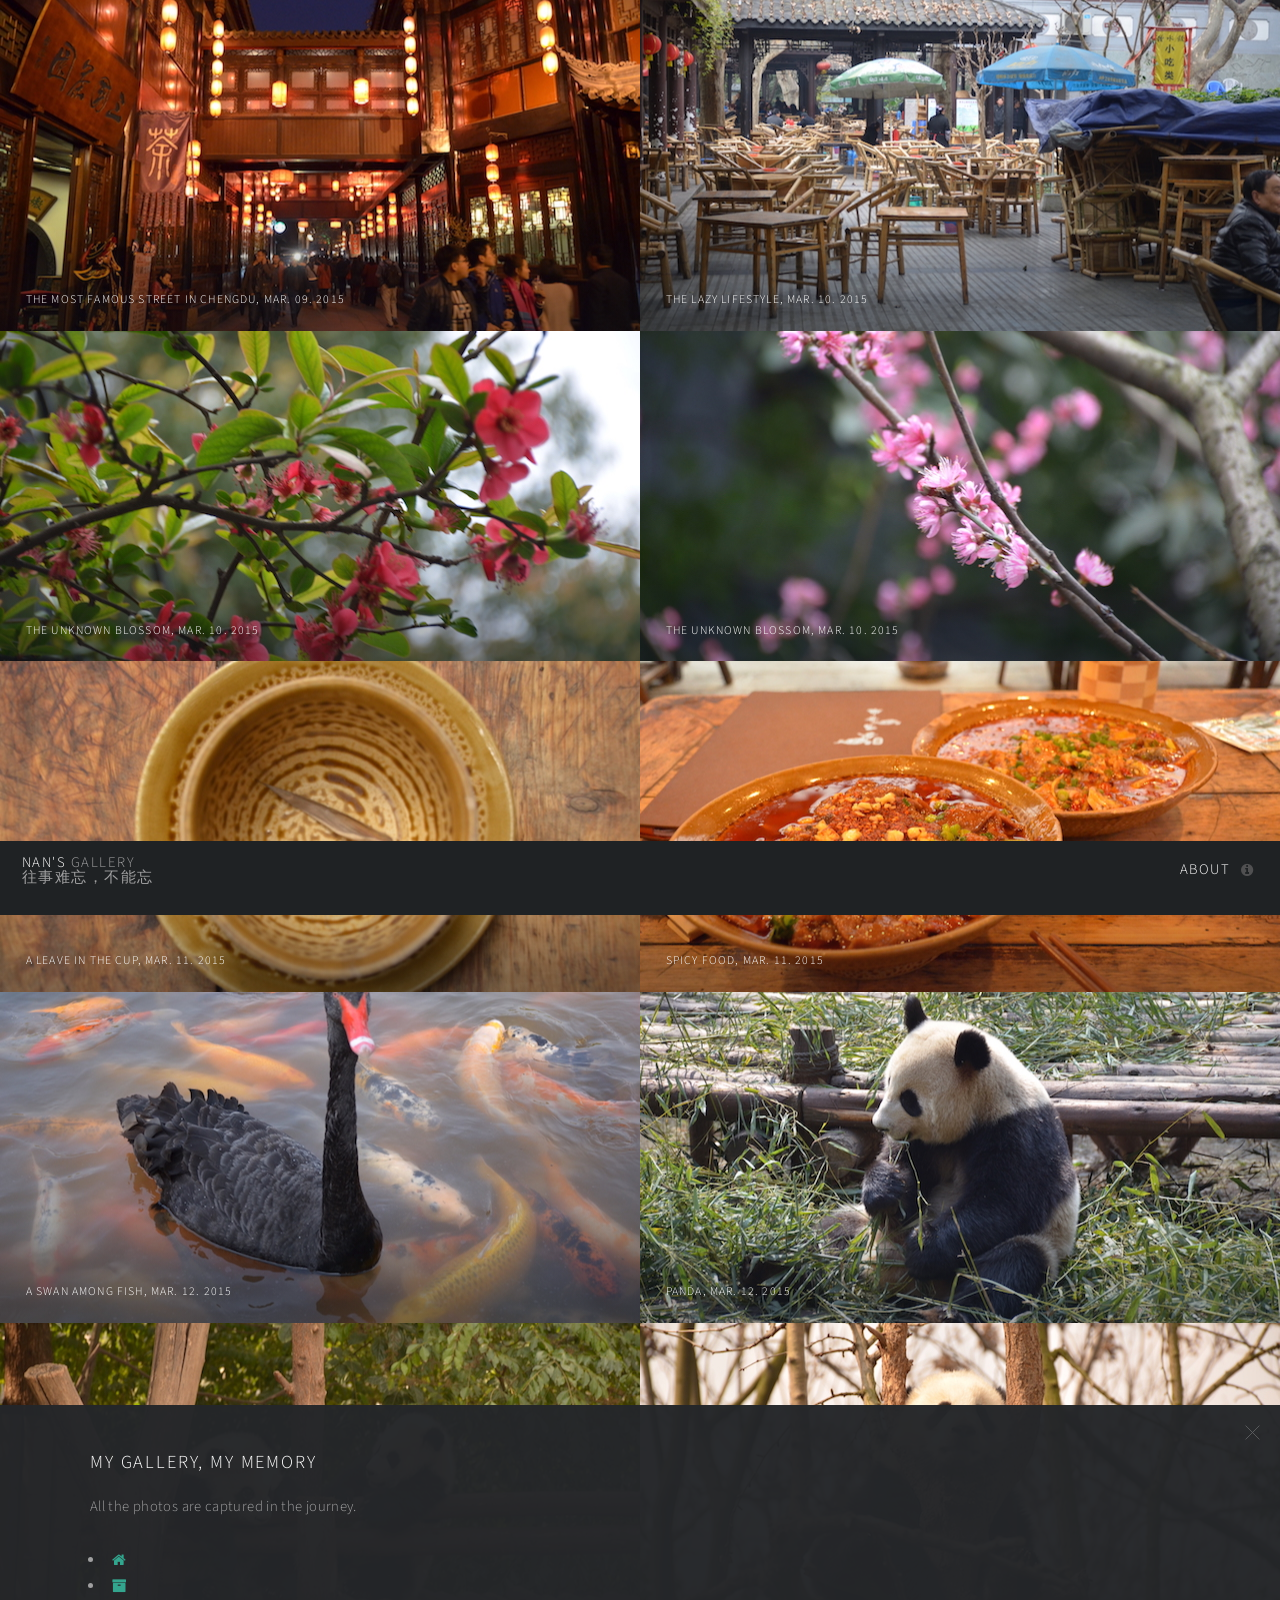
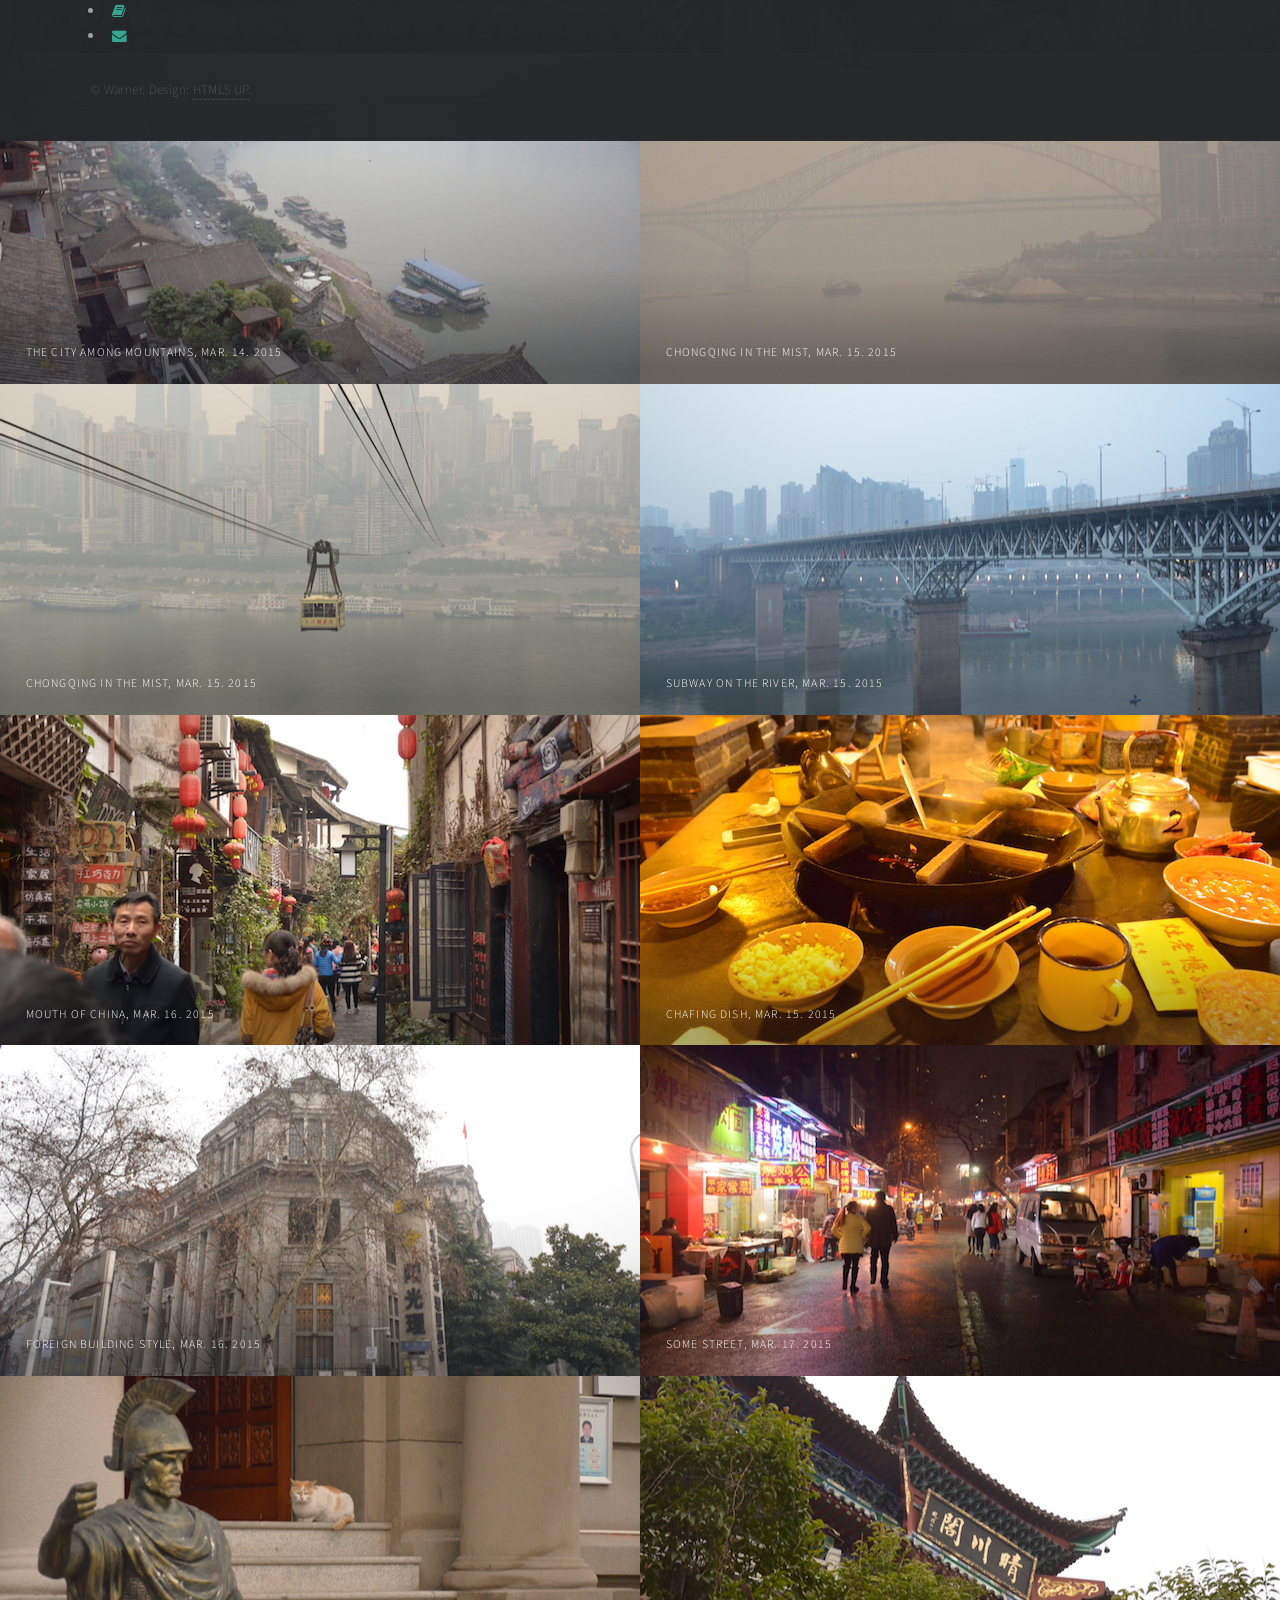
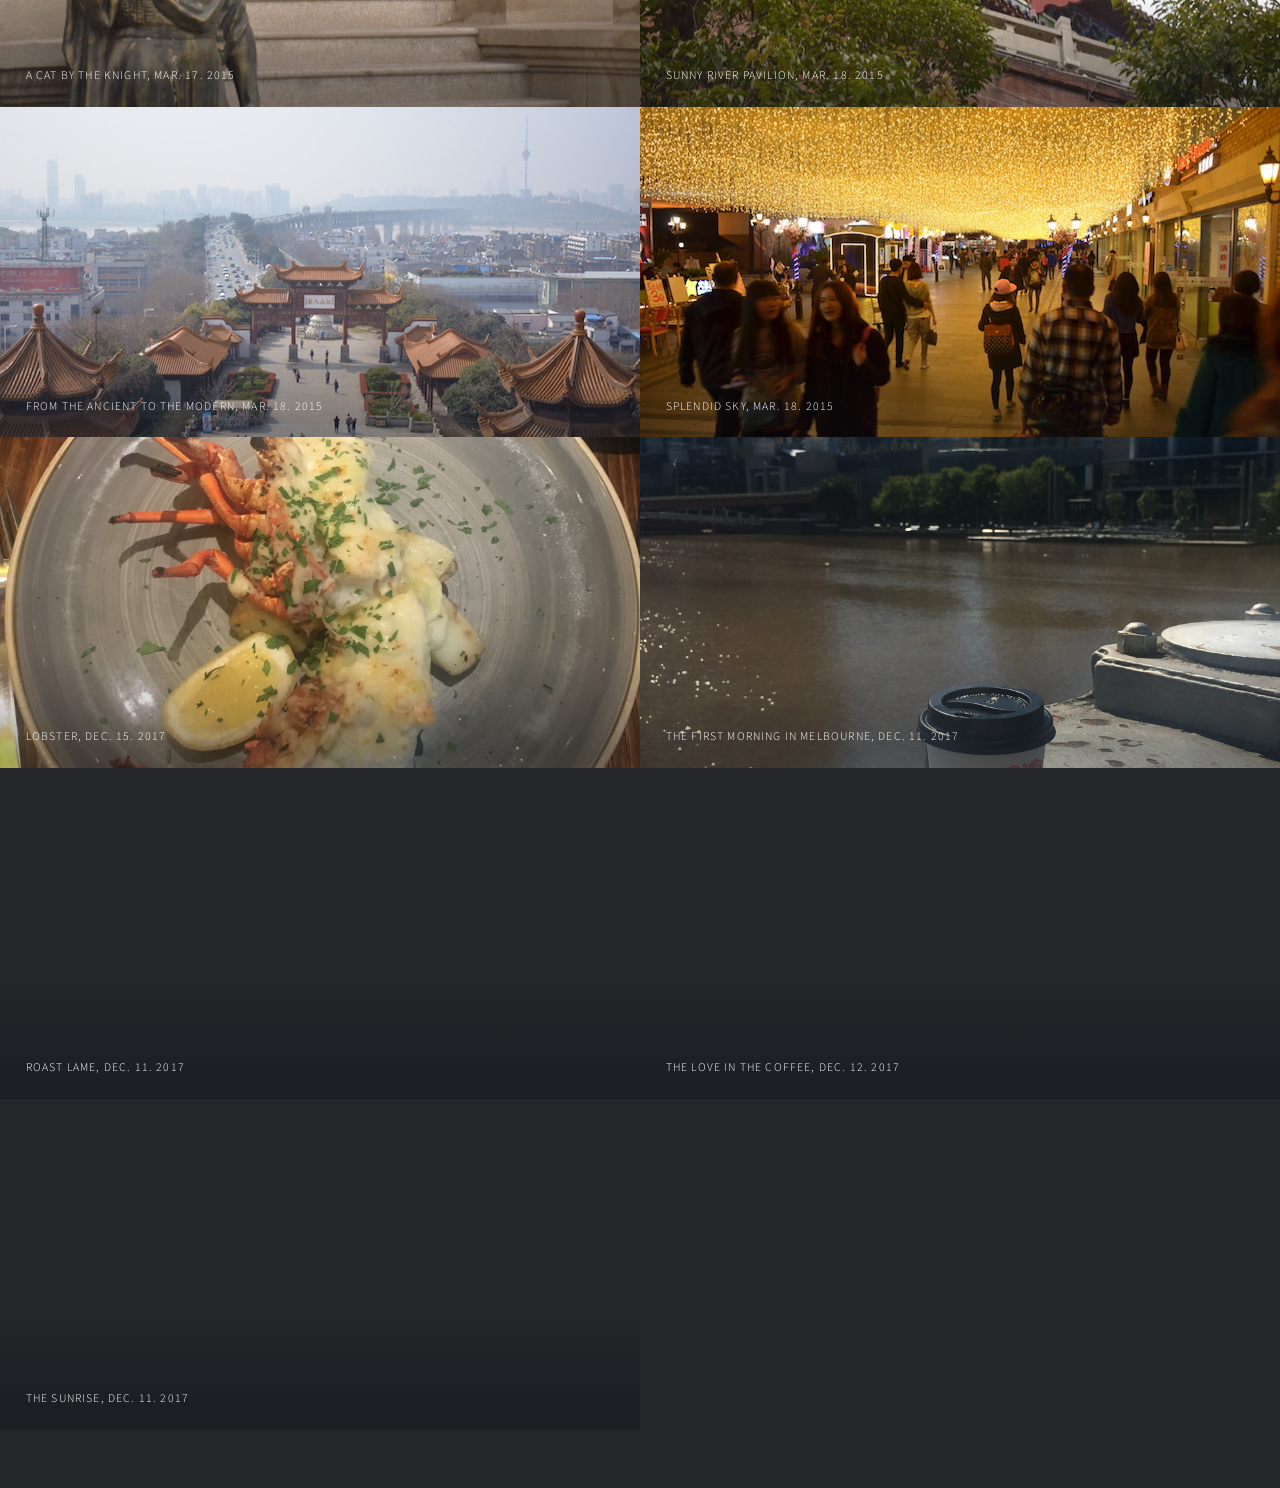
==== commit eb7a11d3: "update photoes" ====
--- a/multiverse/index.html
+++ b/multiverse/index.html
@@ -145,179 +145,29 @@
 						</article>	
 						<article class="thumb">
 							<a href="images/fulls/23.jpg" class="image"><img src="images/thumbs/23.jpg" alt="" /></a>
-							<h2>Sunset, Apr. 14. 2017</h2>
-							<p>Jiading campus, Tongji University, Shanghai, Shanghai City</p>
-						</article>	
-						<article class="thumb">
-							<a href="images/fulls/24.jpg" class="image"><img src="images/thumbs/24.jpg" alt="" /></a>
-							<h2>Clear Sky, Jun. 1. 2017</h2>
-							<p>Jiading campus, Tongji University, Shanghai, Shanghai City</p>
-						</article>
-						<article class="thumb">
-							<a href="images/fulls/Melbourne_full/1.jpg" class="image"><img src="images/thumbs/Melbourne_thumb/1.jpg" alt="" /></a>
-							<h2>The South, Dec. 13. 2017</h2>
-							<p>St Kilda Beach, Melbourne, Victoria, Australia</p>
-						</article>
-						<article class="thumb">
-							<a href="images/fulls/Melbourne_full/2.jpg" class="image"><img src="images/thumbs/Melbourne_thumb/2.jpg" alt="" /></a>
-							<h2>The Pacific under the sunlight, Dec. 13. 2017</h2>
-							<p>St Kilda Beach, Melbourne, Victoria, Australia</p>
-						</article>
-						<article class="thumb">
-							<a href="images/fulls/Melbourne_full/3.jpg" class="image"><img src="images/thumbs/Melbourne_thumb/3.jpg" alt="" /></a>
-							<h2>Waves, Dec. 13. 2017</h2>
-							<p>St Kilda Beach, Melbourne, Victoria, Australia</p>
-						</article>
-						<article class="thumb">
-							<a href="images/fulls/Melbourne_full/4.jpg" class="image"><img src="images/thumbs/Melbourne_thumb/4.jpg" alt="" /></a>
-							<h2>Beach, Dec. 13. 2017</h2>
-							<p>St Kilda Beach, Melbourne, Victoria, Australia</p>
-						</article>
-						<article class="thumb">
-							<a href="images/fulls/Melbourne_full/5.jpg" class="image"><img src="images/thumbs/Melbourne_thumb/5.jpg" alt="" /></a>
-							<h2>Coffee and flower, Dec. 15. 2017</h2>
-							<p>White mojo, Melbourne, Victoria, Australia</p>
-						</article>
-						<article class="thumb">
-							<a href="images/fulls/Melbourne_full/6.jpg" class="image"><img src="images/thumbs/Melbourne_thumb/6.jpg" alt="" /></a>
-							<h2>Town Hall, Dec. 15. 2017</h2>
-							<p>Town Hall, Melbourne, Victoria, Australia</p>
-						</article>
-						<article class="thumb">
-							<a href="images/fulls/Melbourne_full/7.jpg" class="image"><img src="images/thumbs/Melbourne_thumb/7.jpg" alt="" /></a>
-							<h2>Church, Dec. 15. 2017</h2>
-							<p>St Pauls Cathedral, Melbourne, Victoria, Australia</p>
-						</article>
-						<article class="thumb">
-							<a href="images/fulls/Melbourne_full/8.jpg" class="image"><img src="images/thumbs/Melbourne_thumb/8.jpg" alt="" /></a>
-							<h2>Guitar, Dec. 15. 2017</h2>
-							<p>Melbourne, Victoria, Australia</p>
-						</article>
-						<article class="thumb">
-							<a href="images/fulls/Melbourne_full/9.jpg" class="image"><img src="images/thumbs/Melbourne_thumb/9.jpg" alt="" /></a>
-							<h2>Music Band, Dec. 15. 2017</h2>
-							<p>Melbourne, Victoria, Australia</p>
-						</article>
-						<article class="thumb">
-							<a href="images/fulls/Melbourne_full/10.jpg" class="image"><img src="images/thumbs/Melbourne_thumb/10.jpg" alt="" /></a>
 							<h2>Lobster, Dec. 15. 2017</h2>
 							<p>Waterfront Southgate, Melbourne, Victoria, Australia</p>
 						</article>
 						<article class="thumb">
-							<a href="images/fulls/Melbourne_full/11.jpg" class="image"><img src="images/thumbs/Melbourne_thumb/11.jpg" alt="" /></a>
-							<h2>River Bank, Dec. 15. 2017</h2>
-							<p>Yarra River, Melbourne, Victoria, Australia</p>
-						</article>
-						<article class="thumb">
-							<a href="images/fulls/Melbourne_full/12.jpg" class="image"><img src="images/thumbs/Melbourne_thumb/12.jpg" alt="" /></a>
+							<a href="images/fulls/24.jpg" class="image"><img src="images/thumbs/24.jpg" alt="" /></a>
 							<h2>The first morning in Melbourne, Dec. 11. 2017</h2>
 							<p>Yarra River, Melbourne, Victoria, Australia</p>
 						</article>
 						<article class="thumb">
-							<a href="images/fulls/Melbourne_full/13.jpg" class="image"><img src="images/thumbs/Melbourne_thumb/13.jpg" alt="" /></a>
+							<a href="images/fulls/25.jpg" class="image"><img src="images/thumbs/25.jpg" alt="" /></a>
 							<h2>Roast Lame, Dec. 11. 2017</h2>
 							<p>Highground, Melbourne, Victoria, Australia</p>
 						</article>
 						<article class="thumb">
-							<a href="images/fulls/Melbourne_full/14.jpg" class="image"><img src="images/thumbs/Melbourne_thumb/14.jpg" alt="" /></a>
-							<h2>Lazy dog, Dec. 14. 2017</h2>
-							<p>Melbourne Zoo, Melbourne, Victoria, Australia</p>
-						</article>
-						<article class="thumb">
-							<a href="images/fulls/Melbourne_full/15.jpg" class="image"><img src="images/thumbs/Melbourne_thumb/15.jpg" alt="" /></a>
-							<h2>Wake up! Dec. 14. 2017</h2>
-							<p>Melbourne Zoo, Melbourne, Victoria, Australia</p>
-						</article>
-						<article class="thumb">
-							<a href="images/fulls/Melbourne_full/16.jpg" class="image"><img src="images/thumbs/Melbourne_thumb/16.jpg" alt="" /></a>
-							<h2>He wonders, Dec. 14. 2017</h2>
-							<p>Melbourne Zoo, Melbourne, Victoria, Australia</p>
-						</article>
-						<article class="thumb">
-							<a href="images/fulls/Melbourne_full/17.jpg" class="image"><img src="images/thumbs/Melbourne_thumb/17.jpg" alt="" /></a>
-							<h2>The taller one, Dec. 14. 2017</h2>
-							<p>Melbourne Zoo, Melbourne, Victoria, Australia</p>
-						</article>
-						<article class="thumb">
-							<a href="images/fulls/Melbourne_full/18.jpg" class="image"><img src="images/thumbs/Melbourne_thumb/18.jpg" alt="" /></a>
+							<a href="images/fulls/26.jpg" class="image"><img src="images/thumbs/26.jpg" alt="" /></a>
 							<h2>The love in the coffee, Dec. 12. 2017</h2>
 							<p>Melbourne, Victoria, Australia</p>
 						</article>
 						<article class="thumb">
-							<a href="images/fulls/Melbourne_full/19.jpg" class="image"><img src="images/thumbs/Melbourne_thumb/19.jpg" alt="" /></a>
-							<h2>Library, Dec. 15. 2017</h2>
-							<p>Victoria State Library, Melbourne, Victoria, Australia</p>
-						</article>
-						<article class="thumb">
-							<a href="images/fulls/Melbournße_full/20.jpg" class="image"><img src="images/thumbs/Melbourne_thumb/20.jpg" alt="" /></a>
-							<h2>Figurine, Dec. 15. 2017</h2>
-							<p>Melbourne, Victoria, Australia</p>
-						</article>
-						<article class="thumb">
-							<a href="images/fulls/Melbourne_full/21.jpg" class="image"><img src="images/thumbs/Melbourne_thumb/21.jpg" alt="" /></a>
-							<h2>Triangle, Dec. 15. 2017</h2>
-							<p>Melbourne, Victoria, Australia</p>
-						</article>
-						<article class="thumb">
-							<a href="images/fulls/Melbourne_full/22.jpg" class="image"><img src="images/thumbs/Melbourne_thumb/22.jpg" alt="" /></a>
-							<h2>A nation of kangaroo and ostrich, Dec. 15. 2017</h2>
-							<p>Melbourne Museum, Melbourne, Victoria, Australia</p>
-						</article>
-						<article class="thumb">
-							<a href="images/fulls/Melbourne_full/23.jpg" class="image"><img src="images/thumbs/Melbourne_thumb/23.jpg" alt="" /></a>
+							<a href="images/fulls/27.jpg" class="image"><img src="images/thumbs/27.jpg" alt="" /></a>
 							<h2>The sunrise, Dec. 11. 2017</h2>
 							<p>Melbourne, Victoria, Australia</p>
 						</article>
-						<article class="thumb">
-							<a href="images/fulls/Melbourne_full/24.jpg" class="image"><img src="images/thumbs/Melbourne_thumb/24.jpg" alt="" /></a>
-							<h2>A corner at Melbourne, Dec. 12. 2017</h2>
-							<p>Melbourne, Victoria, Australia</p>
-						</article>
-						<article class="thumb">
-							<a href="images/fulls/Melbourne_full/25.jpg" class="image"><img src="images/thumbs/Melbourne_thumb/25.jpg" alt="" /></a>
-							<h2>Victoria Market, Dec. 13. 2017</h2>
-							<p>Melbourne, Victoria, Australia</p>
-						</article>
-						<article class="thumb">
-							<a href="images/fulls/Melbourne_full/26.jpg" class="image"><img src="images/thumbs/Melbourne_thumb/26.jpg" alt="" /></a>
-							<h2>The University of Melbourne, Dec. 13. 2017</h2>
-							<p>Melbourne, Victoria, Australia</p>
-						</article>
-						<article class="thumb">
-							<a href="images/fulls/Melbourne_full/27.jpg" class="image"><img src="images/thumbs/Melbourne_thumb/27.jpg" alt="" /></a>
-							<h2>Mansion, Dec. 13. 2017</h2>
-							<p>Melbourne, Victoria, Australia</p>
-						</article>
-						<article class="thumb">
-							<a href="images/fulls/Melbourne_full/28.jpg" class="image"><img src="images/thumbs/Melbourne_thumb/28.jpg" alt="" /></a>
-							<h2>Diversity, Dec. 13. 2017</h2>
-							<p>Victoria Market, Melbourne, Victoria, Australia</p>
-						</article>
-						<article class="thumb">
-							<a href="images/fulls/Melbourne_full/29.jpg" class="image"><img src="images/thumbs/Melbourne_thumb/29.jpg" alt="" /></a>
-							<h2>Relax, Dec. 13. 2017</h2>
-							<p>Victoria Market, Melbourne, Victoria, Australia</p>
-						</article>
-						<article class="thumb">
-							<a href="images/fulls/Melbourne_full/30.jpg" class="image"><img src="images/thumbs/Melbourne_thumb/30.jpg" alt="" /></a>
-							<h2>Reflection, Dec. 13. 2017</h2>
-							<p>Melbourne, Victoria, Australia</p>
-						</article>
-						<article class="thumb">
-							<a href="images/fulls/Melbourne_full/31.jpg" class="image"><img src="images/thumbs/Melbourne_thumb/31.jpg" alt="" /></a>
-							<h2>The cage, Dec. 12. 2017</h2>
-							<p>Melbourne, Victoria, Australia</p>
-						</article>
-						<article class="thumb">
-							<a href="images/fulls/Melbourne_full/32.jpg" class="image"><img src="images/thumbs/Melbourne_thumb/32.jpg" alt="" /></a>
-							<h2>Yarra river in the darkness, Dec. 13. 2017</h2>
-							<p>Melbourne, Victoria, Australia</p>
-						</article>	
-						<article class="thumb">
-							<a href="images/fulls/Melbourne_full/33.jpg" class="image"><img src="images/thumbs/Melbourne_thumb/33.jpg" alt="" /></a>
-							<h2>Good bye, CDC, Dec. 15. 2017</h2>
-							<p>Melbourne Convention Center, Melbourne, Victoria, Australia</p>
-						</article>		
 					</div>
 
 				<!-- Footer -->
@@ -354,4 +204,4 @@
 			<script src="assets/js/main.js"></script>
 
 	</body>
-</html>+</html>
